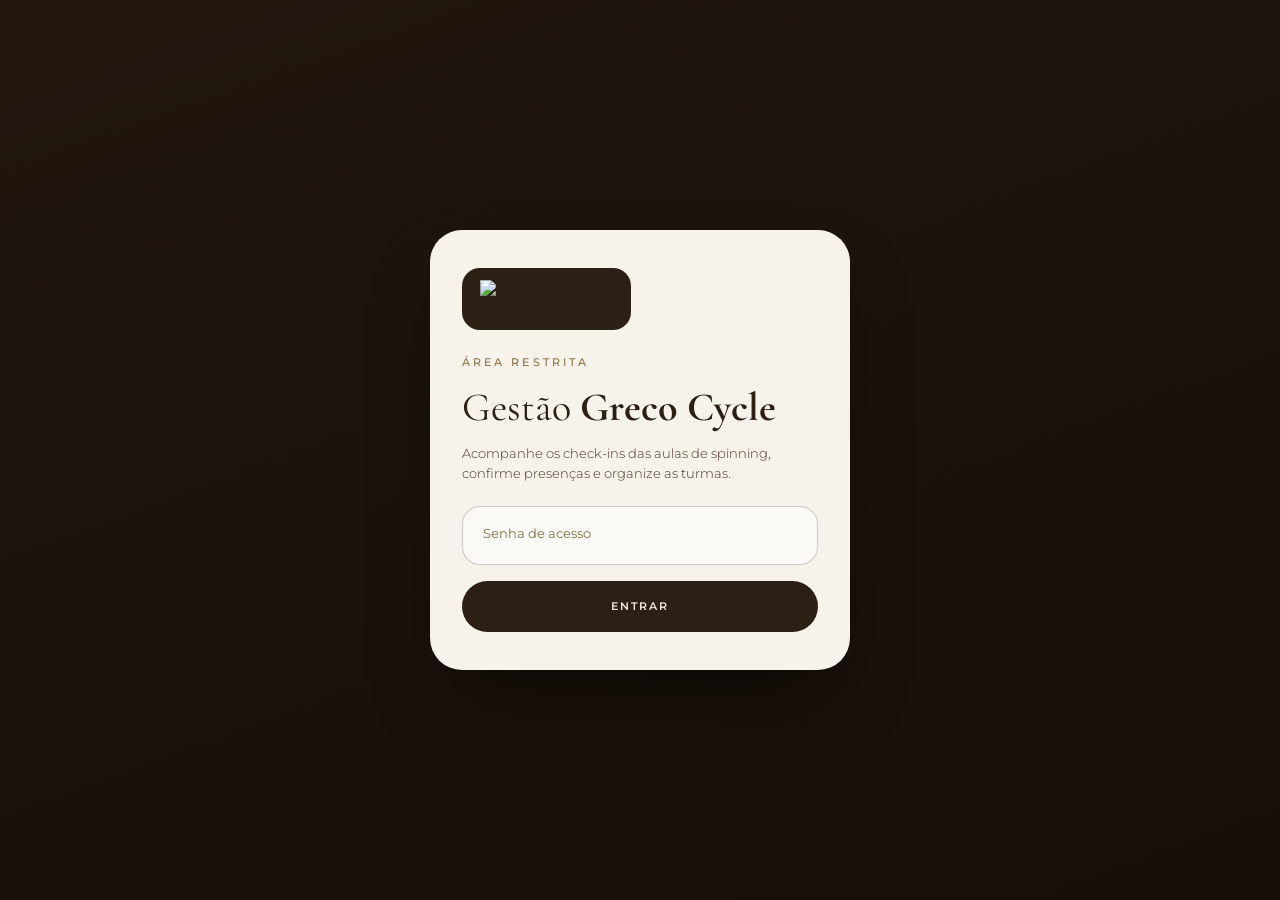
==== admin.html @ 6d430189 "Check-in Greco Cycle: site do aluno + painel de gestão Co-Authored-By: Claude Opus 5.5 <noreply@anth" ====
<!DOCTYPE html>
<html lang="pt-BR">
<head>
<meta charset="utf-8">
<meta name="viewport" content="width=device-width, initial-scale=1, viewport-fit=cover">
<title>Gestão Greco Cycle · América Greco</title>
<meta name="robots" content="noindex, nofollow">
<meta name="theme-color" content="#2C1F14">
<link rel="icon" href="https://americagreco.com.br/favicon.png">
<link rel="preconnect" href="https://fonts.googleapis.com"><link rel="preconnect" href="https://fonts.gstatic.com" crossorigin>
<link href="https://fonts.googleapis.com/css2?family=Cormorant+Garamond:ital,wght@0,400;0,500;0,600;0,700;1,600&family=Montserrat:wght@300;400;500;600;700&display=swap" rel="stylesheet">
<link rel="stylesheet" href="/assets/style.css">
<link rel="stylesheet" href="/assets/admin.css">
</head>
<body class="adm">

<!-- LOGIN -->
<section class="login grain" id="login">
  <div class="login-bg" style="background-image:url('https://americagreco.com.br/assets/0daeec1c-bf39-4e77-bb64-9b4665b2b709_1787097242430-PWX2hEtK.webp')"></div>
  <form class="login-card" id="loginForm">
    <span class="logo-dark"><img src="https://americagreco.com.br/assets/logo-FvL6IWpH.webp" alt="América Greco"></span>
    <div class="eyebrow">Área restrita</div>
    <h1>Gestão <b>Greco Cycle</b></h1>
    <p>Acompanhe os check-ins das aulas de spinning, confirme presenças e organize as turmas.</p>
    <div class="field"><input type="password" id="senha" placeholder=" " autocomplete="current-password" required><label for="senha">Senha de acesso</label></div>
    <button class="btn btn-dark" type="submit" style="width:100%">Entrar</button>
    <div class="msg" id="loginMsg"></div>
  </form>
</section>

<!-- PAINEL -->
<div class="app" id="app" hidden>
  <header class="bar">
    <div class="bar-l">
      <span class="logo-dark sm"><img src="https://americagreco.com.br/assets/logo-FvL6IWpH.webp" alt="América Greco"></span>
      <div><div class="eyebrow">Painel</div><strong>Greco Cycle</strong></div>
    </div>
    <nav class="tabs" id="tabs">
      <button class="on" data-tab="dia">Turmas</button>
      <button data-tab="horarios">Horários</button>
      <button data-tab="relatorio">Relatório</button>
      <button data-tab="config">Ajustes</button>
    </nav>
    <button class="btn btn-line sm" id="sair">Sair</button>
  </header>

  <!-- TURMAS DO DIA -->
  <section class="pane" id="pane-dia">
    <div class="pane-head">
      <div>
        <div class="eyebrow" id="diaRot">Hoje</div>
        <h2 id="diaTitulo">—</h2>
      </div>
      <div class="datebar">
        <button class="ic" id="prev" aria-label="Dia anterior">‹</button>
        <input type="date" id="data">
        <button class="ic" id="next" aria-label="Próximo dia">›</button>
        <button class="btn btn-line sm" id="hoje">Hoje</button>
      </div>
    </div>

    <div class="kpis">
      <div class="kpi"><small>Check-ins</small><strong id="kTotal">0</strong></div>
      <div class="kpi"><small>Presentes</small><strong id="kPres">0</strong></div>
      <div class="kpi"><small>Faltas</small><strong id="kFalta">0</strong></div>
      <div class="kpi dark"><small>Ocupação</small><strong id="kOcup">0%</strong></div>
    </div>

    <div class="search"><input id="busca" placeholder="Buscar aluno por nome ou CPF…"></div>
    <div class="turmas" id="turmas"></div>
    <p class="refresh">Atualiza sozinho a cada 20 segundos · <span id="upd"></span></p>
  </section>

  <!-- HORÁRIOS -->
  <section class="pane" id="pane-horarios" hidden>
    <div class="pane-head">
      <div><div class="eyebrow">Configuração</div><h2>Horários & bikes</h2></div>
      <button class="btn btn-dark sm" id="novoHorario">+ Novo horário</button>
    </div>
    <p class="hint">Defina quando acontecem as aulas e quantas bikes cada turma tem. O check-in fecha sozinho quando lota ou quando a aula começa.</p>
    <div class="hlist" id="hlist"></div>
  </section>

  <!-- RELATÓRIO -->
  <section class="pane" id="pane-relatorio" hidden>
    <div class="pane-head">
      <div><div class="eyebrow">Histórico</div><h2>Relatório</h2></div>
      <div class="datebar">
        <input type="date" id="rIni"><span class="ate">até</span><input type="date" id="rFim">
        <button class="btn btn-dark sm" id="rGo">Gerar</button>
        <button class="btn btn-line sm" id="rCsv" disabled>Baixar planilha</button>
      </div>
    </div>
    <div class="kpis" id="rKpis"></div>
    <div class="table-wrap"><table class="tbl" id="rTbl"></table></div>
  </section>

  <!-- AJUSTES -->
  <section class="pane" id="pane-config" hidden>
    <div class="pane-head"><div><div class="eyebrow">Preferências</div><h2>Ajustes</h2></div></div>
    <div class="cfg-grid">
      <form class="card" id="cfgAnt">
        <h3 class="ct">Antecedência do check-in</h3>
        <p class="hint">Quantos dias à frente o aluno pode reservar (0 = só no dia da aula).</p>
        <div class="field"><input type="number" id="ant" min="0" max="14" placeholder=" "><label for="ant">Dias</label></div>
        <button class="btn btn-dark" type="submit">Salvar</button>
        <div class="msg" id="antMsg"></div>
      </form>
      <form class="card" id="cfgSenha">
        <h3 class="ct">Trocar senha</h3>
        <p class="hint">Use uma senha só sua, com pelo menos 6 caracteres.</p>
        <div class="field"><input type="password" id="nova" placeholder=" " autocomplete="new-password"><label for="nova">Nova senha</label></div>
        <div class="field"><input type="password" id="nova2" placeholder=" " autocomplete="new-password"><label for="nova2">Repita a nova senha</label></div>
        <button class="btn btn-dark" type="submit">Trocar senha</button>
        <div class="msg" id="senhaMsg"></div>
      </form>
      <div class="card">
        <h3 class="ct">Link para os alunos</h3>
        <p class="hint">Coloque na bio do Instagram, no grupo de WhatsApp ou num QR code na recepção.</p>
        <div class="linkbox"><code id="pubLink"></code><button class="btn btn-gold sm" id="copiar" type="button">Copiar</button></div>
      </div>
    </div>
  </section>
</div>

<!-- modal horário -->
<div class="overlay" id="hModal">
  <form class="card modal" id="hForm">
    <h3 class="ct" id="hTitulo">Novo horário</h3>
    <div class="fields">
      <div class="field"><input type="time" id="hHora" required placeholder=" "><label for="hHora">Horário</label></div>
      <div class="field"><input type="number" id="hVagas" min="1" max="200" required placeholder=" "><label for="hVagas">Bikes</label></div>
    </div>
    <div class="field" style="margin-top:12px"><input id="hInstr" placeholder=" " maxlength="60"><label for="hInstr">Instrutor (opcional)</label></div>
    <div class="dsel" id="hDias"></div>
    <label class="tgl"><input type="checkbox" id="hAtivo" checked> <span>Turma ativa (aparece para os alunos)</span></label>
    <div class="modal-actions">
      <button class="btn btn-line" type="button" id="hExcluir">Excluir</button>
      <span style="flex:1"></span>
      <button class="btn btn-line" type="button" id="hCancel">Cancelar</button>
      <button class="btn btn-dark" type="submit">Salvar</button>
    </div>
    <div class="msg" id="hMsg"></div>
  </form>
</div>

<div class="toast" id="toast"></div>

<script src="https://cdn.jsdelivr.net/npm/gsap@3.13.0/dist/gsap.min.js"></script>
<script src="https://cdn.jsdelivr.net/npm/gsap@3.13.0/dist/Flip.min.js"></script>
<script src="/assets/config.js"></script>
<script src="/assets/api.js"></script>
<script src="/assets/admin.js"></script>
</body>
</html>
---- assets/style.css ----
:root{
  --bg:#F0E8DB; --bg-2:#EADFCF; --paper:#F7F2EA; --ink:#2C1F14; --ink-2:#4A3226; --ink-3:#8B7043;
  --gold:#C9A84C; --gold-2:#C9A07A; --navy:#0B1B33; --line:rgba(44,31,20,.12); --line-2:rgba(44,31,20,.22);
  --ok:#3E6B48; --warn:#B4472E;
  --serif:"Cormorant Garamond", Georgia, serif; --sans:"Montserrat", system-ui, sans-serif;
  --r-xl:32px; --r-lg:24px; --r-md:18px; --r-sm:12px;
  --shadow:0 30px 60px -30px rgba(44,31,20,.35), 0 10px 24px -12px rgba(44,31,20,.18);
}
*{box-sizing:border-box;margin:0;padding:0}
html{-webkit-text-size-adjust:100%}
body{font-family:var(--sans);background:var(--bg);color:var(--ink);line-height:1.55;-webkit-font-smoothing:antialiased;overflow-x:hidden}
img{max-width:100%;display:block}
button,input,select{font:inherit;color:inherit}
a{color:inherit}
.container{width:min(1180px,100% - 48px);margin-inline:auto}
.eyebrow{font-size:11px;letter-spacing:.28em;text-transform:uppercase;font-weight:500;color:var(--ink-3)}
.serif{font-family:var(--serif)}
.grain::after{content:"";position:absolute;inset:0;pointer-events:none;opacity:.07;mix-blend-mode:overlay;
  background-image:url("data:image/svg+xml,%3Csvg xmlns='http://www.w3.org/2000/svg' width='160' height='160'%3E%3Cfilter id='n'%3E%3CfeTurbulence type='fractalNoise' baseFrequency='.9' numOctaves='2' stitchTiles='stitch'/%3E%3C/filter%3E%3Crect width='100%25' height='100%25' filter='url(%23n)'/%3E%3C/svg%3E")}

/* ---------- botões ---------- */
.btn{display:inline-flex;align-items:center;justify-content:center;gap:10px;border-radius:999px;border:1px solid transparent;
  padding:16px 30px;font-size:11px;letter-spacing:.18em;text-transform:uppercase;font-weight:600;cursor:pointer;text-decoration:none;
  transition:background .35s,color .35s,border-color .35s,transform .35s,opacity .3s}
.btn:active{transform:scale(.98)}
.btn-dark{background:var(--ink);color:var(--bg)}
.btn-dark:hover{background:var(--ink-2)}
.btn-gold{background:var(--gold);color:var(--ink)}
.btn-gold:hover{background:#d6b65a}
.btn-ghost{border-color:rgba(255,255,255,.6);color:#fff;background:transparent}
.btn-ghost:hover{background:#fff;color:var(--ink)}
.btn-line{border-color:var(--line-2);background:transparent;color:var(--ink)}
.btn-line:hover{background:var(--ink);color:var(--bg)}
.btn[disabled]{opacity:.45;pointer-events:none}
.btn .arrow{width:16px;height:16px;transition:transform .35s}
.btn:hover .arrow{transform:translateX(4px)}

/* ---------- header ---------- */
.top{position:absolute;inset:0 0 auto 0;z-index:20;padding:26px 0}
.top .container{display:flex;align-items:center;justify-content:space-between}
.top img{height:46px;width:auto}
.top .tag{font-size:10px;letter-spacing:.24em;text-transform:uppercase;color:rgba(255,255,255,.85);border:1px solid rgba(255,255,255,.35);
  padding:10px 18px;border-radius:999px;backdrop-filter:blur(6px);background:rgba(44,31,20,.25)}

/* ---------- hero ---------- */
.hero{position:relative;min-height:min(86svh,820px);display:flex;align-items:flex-end;color:#fff;overflow:hidden;
  border-radius:0 0 var(--r-xl) var(--r-xl);background:var(--ink)}
.hero-bg{position:absolute;inset:-6% 0;background-size:cover;background-position:center;transform-origin:center;will-change:transform}
.hero-shade{position:absolute;inset:0;background:
  linear-gradient(180deg,rgba(20,13,8,.55) 0%,rgba(20,13,8,.2) 35%,rgba(28,19,12,.86) 100%),
  radial-gradient(90% 70% at 85% 40%,rgba(201,168,76,.18),transparent 60%)}
#wheel{position:absolute;right:-4%;top:50%;transform:translateY(-50%);width:min(64vw,760px);aspect-ratio:1;z-index:1;pointer-events:none}
.hero-inner{position:relative;z-index:2;padding:150px 0 72px}
.hero .eyebrow{color:var(--gold)}
.hero h1{font-family:var(--serif);font-weight:400;font-size:clamp(46px,8.4vw,108px);line-height:1;margin:22px 0 26px;max-width:11ch}
.hero h1 b{font-weight:700;font-style:italic;color:#f3e4bd}
.hero p{max-width:440px;color:rgba(255,255,255,.76);font-weight:300;font-size:15px;margin-bottom:36px}
.hero-actions{display:flex;flex-wrap:wrap;gap:14px;align-items:center}
.hero-meta{display:flex;gap:34px;margin-top:56px;padding-top:26px;border-top:1px solid rgba(255,255,255,.16);max-width:560px}
.hero-meta div{font-size:11px;letter-spacing:.16em;text-transform:uppercase;color:rgba(255,255,255,.6)}
.hero-meta strong{display:block;font-family:var(--serif);font-size:34px;letter-spacing:0;text-transform:none;color:#fff;font-weight:500;line-height:1.1}

/* ---------- check-in ---------- */
.section{padding:96px 0}
.checkin-grid{display:grid;grid-template-columns:.85fr 1.15fr;gap:56px;align-items:start}
.intro h2{font-family:var(--serif);font-weight:400;font-size:clamp(38px,5vw,62px);line-height:1.02;margin:16px 0 22px}
.intro h2 b{font-weight:700}
.intro p{color:var(--ink-2);font-weight:300;max-width:420px}
.steps{list-style:none;margin:38px 0 0;display:grid;gap:14px;max-width:440px}
.steps li{display:flex;gap:18px;align-items:flex-start;padding:18px 20px;border:1px solid var(--line);border-radius:var(--r-md);background:rgba(255,255,255,.28)}
.steps .n{font-family:var(--serif);font-size:30px;line-height:1;color:var(--gold);font-weight:600;min-width:34px}
.steps h4{font-size:13px;font-weight:600;margin-bottom:2px}
.steps p{font-size:13px}
.rules{margin-top:22px;font-size:12px;color:var(--ink-3);max-width:440px}

.card{background:var(--paper);border-radius:var(--r-xl);padding:40px;box-shadow:var(--shadow);border:1px solid rgba(255,255,255,.7);position:relative}
.card-head{display:flex;justify-content:space-between;align-items:flex-start;gap:16px;margin-bottom:30px}
.card-head h3{font-family:var(--serif);font-size:34px;font-weight:600;line-height:1}
.live{display:inline-flex;align-items:center;gap:8px;font-size:10px;letter-spacing:.2em;text-transform:uppercase;color:var(--ok);
  padding:8px 14px;border-radius:999px;background:rgba(62,107,72,.08);white-space:nowrap}
.live i{width:7px;height:7px;border-radius:50%;background:var(--ok);box-shadow:0 0 0 0 rgba(62,107,72,.5);animation:pulse 2s infinite}
@keyframes pulse{70%{box-shadow:0 0 0 8px rgba(62,107,72,0)}100%{box-shadow:0 0 0 0 rgba(62,107,72,0)}}

.step-label{display:flex;align-items:center;gap:12px;margin:0 0 14px;font-size:11px;letter-spacing:.2em;text-transform:uppercase;font-weight:600}
.step-label span{font-family:var(--serif);font-size:18px;letter-spacing:0;color:var(--gold);font-weight:700}
.step-label::after{content:"";flex:1;height:1px;background:var(--line)}
.block{margin-bottom:30px}

.days{display:flex;gap:10px;overflow-x:auto;padding-bottom:4px;scrollbar-width:none}
.days::-webkit-scrollbar{display:none}
.day{flex:0 0 auto;min-width:86px;padding:12px 16px;border-radius:var(--r-md);border:1px solid var(--line-2);background:transparent;cursor:pointer;text-align:center;transition:all .3s}
.day small{display:block;font-size:10px;letter-spacing:.18em;text-transform:uppercase;color:var(--ink-3)}
.day strong{display:block;font-family:var(--serif);font-size:26px;line-height:1.1;font-weight:600}
.day:hover{border-color:var(--ink)}
.day.on{background:var(--ink);color:var(--bg);border-color:var(--ink)}
.day.on small{color:var(--gold)}

.slots{display:grid;grid-template-columns:repeat(auto-fill,minmax(150px,1fr));gap:12px}
.slot{position:relative;text-align:left;padding:18px;border-radius:var(--r-lg);border:1px solid var(--line-2);background:#fff6;cursor:pointer;transition:border-color .3s,background .3s,box-shadow .3s;overflow:hidden}
.slot:hover{border-color:var(--ink)}
.slot .h{font-family:var(--serif);font-size:32px;font-weight:600;line-height:1}
.slot .who{font-size:11px;color:var(--ink-3);margin-top:4px;min-height:16px;white-space:nowrap;overflow:hidden;text-overflow:ellipsis}
.slot .meter{height:6px;border-radius:99px;background:rgba(44,31,20,.08);margin:14px 0 8px;overflow:hidden}
.slot .meter i{display:block;height:100%;border-radius:inherit;background:var(--gold);transform-origin:left}
.slot .left{font-size:11px;font-weight:600;letter-spacing:.04em}
.slot.low .left{color:var(--warn)}
.slot.low .meter i{background:var(--warn)}
.slot.on{background:var(--ink);color:var(--bg);border-color:var(--ink);box-shadow:0 16px 30px -18px rgba(44,31,20,.7)}
.slot.on .who{color:var(--gold-2)}
.slot.on .meter{background:rgba(255,255,255,.14)}
.slot.full,.slot.closed{cursor:not-allowed;opacity:.5;background:transparent}
.slot.full .left,.slot.closed .left{color:var(--ink-3)}
.slot .badge{position:absolute;top:14px;right:14px;font-size:9px;letter-spacing:.16em;text-transform:uppercase;padding:4px 8px;border-radius:99px;border:1px solid currentColor;opacity:.7}
.empty{padding:28px;border:1px dashed var(--line-2);border-radius:var(--r-lg);text-align:center;color:var(--ink-3);font-size:13px}

.fields{display:grid;grid-template-columns:1.4fr 1fr;gap:12px}
.field{position:relative}
.field input{width:100%;padding:24px 20px 10px;border-radius:var(--r-md);border:1px solid var(--line-2);background:#fff9;outline:none;font-size:15px;transition:border-color .3s,box-shadow .3s}
.field label{position:absolute;left:21px;top:17px;font-size:13px;color:var(--ink-3);pointer-events:none;transition:all .25s}
.field input:focus{border-color:var(--ink);box-shadow:0 0 0 4px rgba(201,168,76,.18)}
.field input:focus+label,.field input:not(:placeholder-shown)+label{top:8px;font-size:9px;letter-spacing:.18em;text-transform:uppercase}
.field.err input{border-color:var(--warn)}

.summary{display:flex;align-items:center;justify-content:space-between;gap:20px;padding-top:26px;border-top:1px solid var(--line);flex-wrap:wrap}
.summary .sel{font-size:13px;color:var(--ink-2)}
.summary .sel b{font-family:var(--serif);font-size:22px;color:var(--ink)}
.msg{margin-top:16px;font-size:13px;padding:12px 16px;border-radius:var(--r-sm);display:none}
.msg.show{display:block}
.msg.err{background:rgba(180,71,46,.09);color:var(--warn)}
.msg.ok{background:rgba(62,107,72,.09);color:var(--ok)}

/* ---------- ticket ---------- */
.overlay{position:fixed;inset:0;z-index:50;background:rgba(28,19,12,.62);backdrop-filter:blur(8px);display:none;align-items:center;justify-content:center;padding:20px}
.overlay.show{display:flex}
.ticket{width:min(420px,100%);background:var(--paper);border-radius:var(--r-xl);overflow:hidden;box-shadow:0 40px 80px -30px rgba(0,0,0,.6)}
.ticket-top{background:var(--ink);color:var(--bg);padding:30px 30px 26px;position:relative}
.ticket-top img{height:38px;margin-bottom:22px}
.ticket-top .eyebrow{color:var(--gold)}
.ticket-top h3{font-family:var(--serif);font-size:38px;font-weight:500;line-height:1.05;margin-top:8px}
.ticket-cut{height:24px;position:relative;background:var(--paper)}
.ticket-cut::before,.ticket-cut::after{content:"";position:absolute;top:-12px;width:24px;height:24px;border-radius:50%;background:rgba(28,19,12,.62)}
.ticket-cut::before{left:-12px}.ticket-cut::after{right:-12px}
.ticket-cut i{position:absolute;left:24px;right:24px;top:0;border-top:2px dashed var(--line-2)}
.ticket-body{padding:6px 30px 30px}
.ticket-row{display:grid;grid-template-columns:1fr 1fr;gap:18px;margin-bottom:22px}
.ticket-row small{display:block;font-size:10px;letter-spacing:.2em;text-transform:uppercase;color:var(--ink-3)}
.ticket-row strong{font-family:var(--serif);font-size:28px;font-weight:600;line-height:1.15}
.ticket .code{font-family:var(--serif);font-size:46px;font-weight:700;letter-spacing:.06em;text-align:center;padding:16px;border-radius:var(--r-md);background:var(--bg);margin-bottom:16px}
.ticket .note{font-size:12px;color:var(--ink-2);text-align:center;margin-bottom:22px}
.ticket .btn{width:100%}

/* ---------- consulta ---------- */
.lookup{background:var(--ink);color:var(--bg);border-radius:var(--r-xl);padding:48px;display:grid;grid-template-columns:1fr 1.1fr;gap:40px;align-items:center;position:relative;overflow:hidden}
.lookup h3{font-family:var(--serif);font-size:clamp(32px,4vw,46px);font-weight:400;line-height:1.05;margin:12px 0}
.lookup h3 b{font-weight:700;color:#f3e4bd}
.lookup p{color:rgba(240,232,219,.65);font-size:14px;font-weight:300}
.lookup .eyebrow{color:var(--gold)}
.lookup-form{display:flex;gap:10px}
.lookup-form input{flex:1;min-width:0;padding:16px 22px;border-radius:999px;border:1px solid rgba(240,232,219,.25);background:rgba(255,255,255,.06);color:var(--bg);outline:none}
.lookup-form input::placeholder{color:rgba(240,232,219,.45)}
.lookup-form input:focus{border-color:var(--gold)}
.mine{margin-top:16px;display:grid;gap:10px}
.mine-item{display:flex;justify-content:space-between;align-items:center;gap:12px;padding:14px 18px;border-radius:var(--r-md);background:rgba(255,255,255,.06);border:1px solid rgba(240,232,219,.12)}
.mine-item strong{font-family:var(--serif);font-size:22px;font-weight:600}
.mine-item small{display:block;font-size:11px;color:rgba(240,232,219,.6);letter-spacing:.06em}
.mine-item button{font-size:10px;letter-spacing:.16em;text-transform:uppercase;padding:9px 14px;border-radius:999px;border:1px solid rgba(240,232,219,.3);background:none;color:var(--bg);cursor:pointer}
.mine-item button:hover{background:var(--warn);border-color:var(--warn)}
.mine .none{font-size:13px;color:rgba(240,232,219,.6)}

/* ---------- footer ---------- */
footer{padding:70px 0 40px;margin-top:40px;border-top:1px solid var(--line)}
.foot{display:grid;grid-template-columns:1.3fr 1fr 1fr;gap:40px;align-items:start}
.foot .logo-wrap{display:inline-flex;background:var(--ink);padding:14px 22px;border-radius:var(--r-md)}
.foot img{height:44px}
.foot p{font-family:var(--serif);font-size:20px;font-style:italic;color:var(--ink-2);margin-top:16px;max-width:300px;line-height:1.3}
.foot h5{font-size:10px;letter-spacing:.24em;text-transform:uppercase;color:var(--ink-3);margin-bottom:12px;font-weight:600}
.foot li{list-style:none;font-size:13px;margin-bottom:6px;color:var(--ink-2)}
.foot a{text-decoration:none}.foot a:hover{color:var(--ink);text-decoration:underline}
.bottom{display:flex;justify-content:space-between;gap:20px;flex-wrap:wrap;margin-top:50px;padding-top:24px;border-top:1px solid var(--line);font-size:11px;color:var(--ink-3);letter-spacing:.06em}
.bottom a{text-decoration:none}

.reveal{opacity:0}
.no-js .reveal,.reduced .reveal{opacity:1}

@media (max-width:920px){
  .checkin-grid{grid-template-columns:1fr;gap:40px}
  .lookup{grid-template-columns:1fr;padding:36px 26px}
  .foot{grid-template-columns:1fr 1fr}
  .foot>div:first-child{grid-column:1/-1}
  #wheel{width:120vw;right:-55vw;opacity:.55}
}
@media (max-width:560px){
  .container{width:min(1180px,100% - 32px)}
  .section{padding:64px 0}
  .card{padding:26px 20px;border-radius:var(--r-lg)}
  .card-head h3{font-size:28px}
  .fields{grid-template-columns:1fr}
  .slots{grid-template-columns:1fr 1fr}
  .slot{padding:14px}
  .slot .h{font-size:28px}
  .slot .badge{display:none}
  .steps{display:none}
  .intro p.rules{margin-top:14px}
  .hero-inner{padding:130px 0 48px}
  .hero-meta{gap:22px}
  .hero-meta strong{font-size:28px}
  .summary .btn{width:100%}
  .lookup-form{flex-direction:column}
  .top img{height:38px}
  .top .tag{display:none}
}
@media (prefers-reduced-motion:reduce){*{animation:none!important;transition:none!important}}
---- assets/admin.css ----
.adm{min-height:100vh}
.logo-dark{display:inline-flex;background:var(--ink);padding:12px 18px;border-radius:var(--r-md)}
.logo-dark img{height:38px}
.logo-dark.sm{padding:9px 13px;border-radius:14px}.logo-dark.sm img{height:28px}
.btn.sm{padding:11px 18px;font-size:10px}

/* login */
.login{position:relative;min-height:100svh;display:grid;place-items:center;padding:24px;background:var(--ink);overflow:hidden}
.login-bg{position:absolute;inset:0;background-size:cover;background-position:center;opacity:.45;filter:saturate(.8)}
.login::before{content:"";position:absolute;inset:0;background:linear-gradient(160deg,rgba(20,13,8,.5),rgba(20,13,8,.92));z-index:1}
.login-card{position:relative;z-index:2;width:min(420px,100%);background:var(--paper);border-radius:var(--r-xl);padding:38px 32px;box-shadow:0 40px 80px -30px rgba(0,0,0,.6);display:grid;gap:16px}
.login-card .logo-dark{justify-self:start;margin-bottom:8px}
.login-card h1{font-family:var(--serif);font-weight:400;font-size:40px;line-height:1}
.login-card h1 b{font-weight:700}
.login-card p{font-size:13px;color:var(--ink-2);font-weight:300;margin-bottom:6px}
.login-card .msg{margin-top:0}

/* app */
.app{width:min(1240px,100% - 32px);margin:0 auto;padding:18px 0 60px}
.bar{position:sticky;top:12px;z-index:30;display:flex;align-items:center;gap:16px;justify-content:space-between;background:rgba(247,242,234,.86);backdrop-filter:blur(14px);
  border:1px solid rgba(255,255,255,.8);border-radius:999px;padding:8px 10px 8px 8px;box-shadow:0 20px 40px -28px rgba(44,31,20,.45)}
.bar-l{display:flex;align-items:center;gap:12px}
.bar-l strong{font-family:var(--serif);font-size:22px;line-height:1}
.bar-l .eyebrow{font-size:9px}
.tabs{display:flex;gap:4px;background:rgba(44,31,20,.06);padding:4px;border-radius:999px}
.tabs button{border:0;background:none;padding:10px 18px;border-radius:999px;font-size:11px;letter-spacing:.12em;text-transform:uppercase;font-weight:600;cursor:pointer;color:var(--ink-2);transition:all .3s}
.tabs button.on{background:var(--ink);color:var(--bg)}

.pane{padding-top:44px}
.pane-head{display:flex;justify-content:space-between;align-items:flex-end;gap:20px;flex-wrap:wrap;margin-bottom:26px}
.pane-head h2{font-family:var(--serif);font-weight:500;font-size:clamp(34px,4.6vw,54px);line-height:1;margin-top:8px;text-transform:capitalize}
.datebar{display:flex;align-items:center;gap:8px;flex-wrap:wrap}
.datebar input{padding:11px 16px;border-radius:999px;border:1px solid var(--line-2);background:#fff9;outline:none}
.datebar .ate{font-size:12px;color:var(--ink-3)}
.ic{width:42px;height:42px;border-radius:50%;border:1px solid var(--line-2);background:transparent;cursor:pointer;font-size:22px;line-height:1;transition:all .3s}
.ic:hover{background:var(--ink);color:var(--bg)}
.hint{font-size:13px;color:var(--ink-3);margin:-10px 0 22px;max-width:620px}

.kpis{display:grid;grid-template-columns:repeat(4,1fr);gap:12px;margin-bottom:22px}
.kpi{background:var(--paper);border-radius:var(--r-lg);padding:20px 22px;border:1px solid rgba(255,255,255,.7)}
.kpi small{font-size:10px;letter-spacing:.2em;text-transform:uppercase;color:var(--ink-3)}
.kpi strong{display:block;font-family:var(--serif);font-size:44px;font-weight:600;line-height:1.05}
.kpi.dark{background:var(--ink);color:var(--bg)}.kpi.dark small{color:var(--gold)}

.search input{width:100%;padding:16px 22px;border-radius:999px;border:1px solid var(--line-2);background:#fff9;outline:none;margin-bottom:22px}
.search input:focus{border-color:var(--ink)}

.turmas{display:grid;grid-template-columns:repeat(auto-fill,minmax(360px,1fr));gap:16px}
.turma{background:var(--paper);border-radius:var(--r-xl);padding:24px;border:1px solid rgba(255,255,255,.7);box-shadow:0 20px 40px -32px rgba(44,31,20,.5)}
.t-head{display:flex;justify-content:space-between;align-items:flex-start;gap:12px}
.t-head .h{font-family:var(--serif);font-size:42px;font-weight:600;line-height:1}
.t-head small{font-size:11px;color:var(--ink-3)}
.t-cap{text-align:right}
.t-cap strong{font-family:var(--serif);font-size:26px;font-weight:600}
.t-cap span{font-size:11px;color:var(--ink-3);display:block}
.bikes{display:flex;flex-wrap:wrap;gap:5px;margin:16px 0 18px}
.bikes i{width:14px;height:14px;border-radius:5px;background:rgba(44,31,20,.1)}
.bikes i.f{background:var(--gold)}.bikes i.p{background:var(--ok)}.bikes i.x{background:var(--warn)}
.alunos{display:grid;gap:8px}
.aluno{display:grid;grid-template-columns:1fr auto;gap:10px;align-items:center;padding:12px 14px;border-radius:var(--r-md);background:#fff8;border:1px solid var(--line)}
.aluno .nm{font-size:14px;font-weight:600;line-height:1.25}
.aluno .cp{font-size:11px;color:var(--ink-3);letter-spacing:.03em}
.aluno.cancelado{opacity:.45}.aluno.cancelado .nm{text-decoration:line-through}
.acts{display:flex;gap:6px}
.acts button{width:34px;height:34px;border-radius:50%;border:1px solid var(--line-2);background:transparent;cursor:pointer;font-size:14px;display:grid;place-items:center;transition:all .25s}
.acts button:hover{border-color:var(--ink)}
.acts button.on-p{background:var(--ok);border-color:var(--ok);color:#fff}
.acts button.on-f{background:var(--warn);border-color:var(--warn);color:#fff}
.acts button.on-c{background:var(--ink-3);border-color:var(--ink-3);color:#fff}
.pill{display:inline-block;font-size:9px;letter-spacing:.16em;text-transform:uppercase;padding:3px 8px;border-radius:99px;margin-left:6px;vertical-align:2px}
.pill.presente{background:rgba(62,107,72,.12);color:var(--ok)}.pill.falta{background:rgba(180,71,46,.12);color:var(--warn)}.pill.cancelado{background:rgba(44,31,20,.08);color:var(--ink-3)}
.add{display:flex;gap:8px;margin-top:12px}
.add input{flex:1;min-width:0;padding:11px 14px;border-radius:999px;border:1px dashed var(--line-2);background:transparent;outline:none;font-size:13px}
.add input:focus{border-style:solid;border-color:var(--ink)}
.add button{border-radius:999px;border:0;background:var(--ink);color:var(--bg);padding:0 16px;font-size:18px;cursor:pointer}
.none{font-size:13px;color:var(--ink-3);padding:10px 2px}
.refresh{margin-top:24px;font-size:11px;color:var(--ink-3);text-align:center}

/* horários */
.hlist{display:grid;grid-template-columns:repeat(auto-fill,minmax(250px,1fr));gap:14px}
.hcard{background:var(--paper);border-radius:var(--r-lg);padding:22px;border:1px solid rgba(255,255,255,.7);cursor:pointer;text-align:left;transition:transform .3s,box-shadow .3s}
.hcard:hover{transform:translateY(-3px);box-shadow:0 20px 40px -28px rgba(44,31,20,.5)}
.hcard .h{font-family:var(--serif);font-size:40px;font-weight:600;line-height:1}
.hcard .d{display:flex;gap:4px;margin:12px 0}
.hcard .d span{width:28px;height:28px;border-radius:50%;display:grid;place-items:center;font-size:10px;font-weight:600;background:rgba(44,31,20,.06);color:var(--ink-3)}
.hcard .d span.on{background:var(--ink);color:var(--bg)}
.hcard .m{font-size:12px;color:var(--ink-2)}
.hcard.off{opacity:.5}

/* modal */
.modal{width:min(480px,100%);display:grid;gap:4px}
.ct{font-family:var(--serif);font-size:30px;font-weight:600;margin-bottom:14px}
.dsel{display:flex;gap:6px;flex-wrap:wrap;margin:16px 0}
.dsel button{width:46px;height:46px;border-radius:50%;border:1px solid var(--line-2);background:transparent;cursor:pointer;font-size:11px;font-weight:600;text-transform:uppercase;transition:all .25s}
.dsel button.on{background:var(--ink);color:var(--bg);border-color:var(--ink)}
.tgl{display:flex;gap:10px;align-items:center;font-size:13px;margin:6px 0 20px;cursor:pointer}
.tgl input{width:18px;height:18px;accent-color:var(--ink)}
.modal-actions{display:flex;gap:8px;flex-wrap:wrap}

/* relatório */
.table-wrap{overflow-x:auto;background:var(--paper);border-radius:var(--r-lg);border:1px solid rgba(255,255,255,.7)}
.tbl{width:100%;border-collapse:collapse;font-size:13px}
.tbl th{text-align:left;font-size:10px;letter-spacing:.18em;text-transform:uppercase;color:var(--ink-3);padding:16px 18px;border-bottom:1px solid var(--line);font-weight:600}
.tbl td{padding:12px 18px;border-bottom:1px solid var(--line);white-space:nowrap}
.tbl tr:last-child td{border-bottom:0}

/* ajustes */
.cfg-grid{display:grid;grid-template-columns:repeat(auto-fill,minmax(320px,1fr));gap:16px}
.cfg-grid .card{padding:28px;display:grid;gap:12px;align-content:start}
.cfg-grid .hint{margin:-12px 0 4px}
.linkbox{display:flex;gap:8px;align-items:center;background:var(--bg);padding:8px 8px 8px 16px;border-radius:999px}
.linkbox code{flex:1;font-size:12px;overflow:hidden;text-overflow:ellipsis;white-space:nowrap}

.toast{position:fixed;left:50%;bottom:24px;transform:translateX(-50%) translateY(120%);background:var(--ink);color:var(--bg);padding:14px 22px;border-radius:999px;font-size:13px;z-index:60;opacity:0;transition:all .4s;box-shadow:0 20px 40px -20px rgba(0,0,0,.5)}
.toast.show{transform:translateX(-50%);opacity:1}

@media (max-width:860px){
  .bar{border-radius:var(--r-lg);flex-wrap:wrap;padding:10px}
  .tabs{order:3;width:100%;overflow-x:auto}
  .tabs button{flex:1;padding:10px 10px;white-space:nowrap}
  .kpis{grid-template-columns:repeat(2,1fr)}
  .turmas{grid-template-columns:1fr}
}
[hidden]{display:none!important}
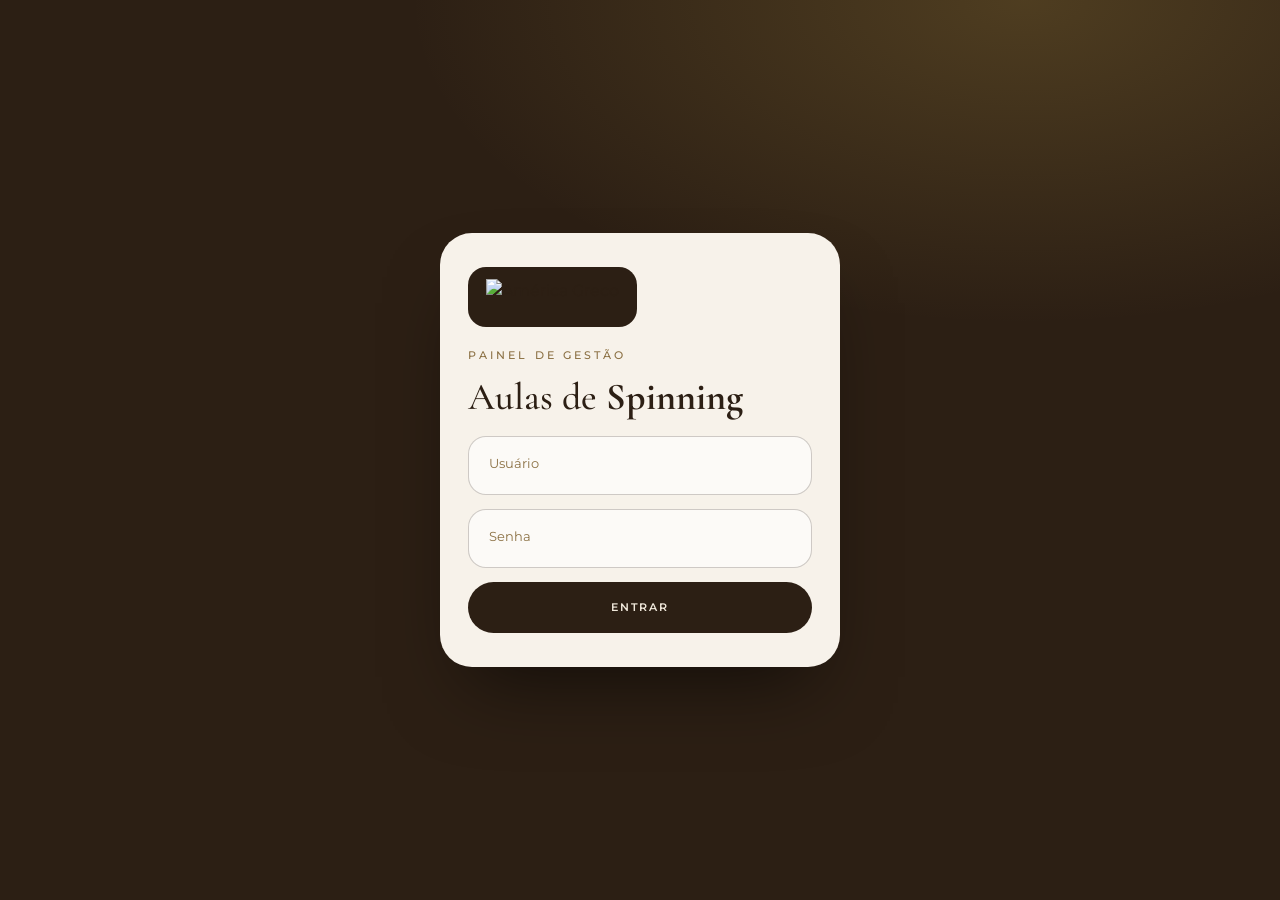
==== commit 321e108a: "Painel completo da gestão + vagas separadas para alunos e externos (diária) - Aulas cadastradas pela" ====
--- a/admin.html
+++ b/admin.html
@@ -3,151 +3,218 @@
 <head>
 <meta charset="utf-8">
 <meta name="viewport" content="width=device-width, initial-scale=1, viewport-fit=cover">
-<title>Gestão Greco Cycle · América Greco</title>
+<title>Painel Spinning · América Greco</title>
 <meta name="robots" content="noindex, nofollow">
 <meta name="theme-color" content="#2C1F14">
 <link rel="icon" href="https://americagreco.com.br/favicon.png">
+<link rel="apple-touch-icon" href="https://americagreco.com.br/apple-touch-icon.png">
 <link rel="preconnect" href="https://fonts.googleapis.com"><link rel="preconnect" href="https://fonts.gstatic.com" crossorigin>
-<link href="https://fonts.googleapis.com/css2?family=Cormorant+Garamond:ital,wght@0,400;0,500;0,600;0,700;1,600&family=Montserrat:wght@300;400;500;600;700&display=swap" rel="stylesheet">
+<link href="https://fonts.googleapis.com/css2?family=Cormorant+Garamond:wght@500;600;700&family=Montserrat:wght@300;400;500;600;700&display=swap" rel="stylesheet">
 <link rel="stylesheet" href="/assets/style.css">
 <link rel="stylesheet" href="/assets/admin.css">
 </head>
 <body class="adm">
 
-<!-- LOGIN -->
-<section class="login grain" id="login">
-  <div class="login-bg" style="background-image:url('https://americagreco.com.br/assets/0daeec1c-bf39-4e77-bb64-9b4665b2b709_1787097242430-PWX2hEtK.webp')"></div>
+<!-- ============ LOGIN ============ -->
+<section class="login" id="login">
   <form class="login-card" id="loginForm">
     <span class="logo-dark"><img src="https://americagreco.com.br/assets/logo-FvL6IWpH.webp" alt="América Greco"></span>
-    <div class="eyebrow">Área restrita</div>
-    <h1>Gestão <b>Greco Cycle</b></h1>
-    <p>Acompanhe os check-ins das aulas de spinning, confirme presenças e organize as turmas.</p>
-    <div class="field"><input type="password" id="senha" placeholder=" " autocomplete="current-password" required><label for="senha">Senha de acesso</label></div>
-    <button class="btn btn-dark" type="submit" style="width:100%">Entrar</button>
+    <div class="eyebrow">Painel de gestão</div>
+    <h1>Aulas de <b>Spinning</b></h1>
+    <div class="field"><input id="lUser" autocomplete="username" autocapitalize="none" placeholder=" " required><label for="lUser">Usuário</label></div>
+    <div class="field"><input type="password" id="lPass" autocomplete="current-password" placeholder=" " required><label for="lPass">Senha</label></div>
+    <button class="btn btn-dark" type="submit">Entrar</button>
     <div class="msg" id="loginMsg"></div>
   </form>
 </section>
 
-<!-- PAINEL -->
+<!-- ============ APP ============ -->
 <div class="app" id="app" hidden>
   <header class="bar">
-    <div class="bar-l">
-      <span class="logo-dark sm"><img src="https://americagreco.com.br/assets/logo-FvL6IWpH.webp" alt="América Greco"></span>
-      <div><div class="eyebrow">Painel</div><strong>Greco Cycle</strong></div>
-    </div>
-    <nav class="tabs" id="tabs">
-      <button class="on" data-tab="dia">Turmas</button>
-      <button data-tab="horarios">Horários</button>
-      <button data-tab="relatorio">Relatório</button>
-      <button data-tab="config">Ajustes</button>
-    </nav>
-    <button class="btn btn-line sm" id="sair">Sair</button>
+    <span class="logo-dark sm"><img src="https://americagreco.com.br/assets/logo-FvL6IWpH.webp" alt="América Greco"></span>
+    <div class="who"><small>Painel Spinning</small><strong id="ola">Olá</strong></div>
+    <span class="live" id="live"><i></i>Ao vivo</span>
   </header>
 
-  <!-- TURMAS DO DIA -->
-  <section class="pane" id="pane-dia">
+  <nav class="tabs" id="tabs">
+    <button class="on" data-tab="aulas"><svg viewBox="0 0 24 24"><rect x="3" y="5" width="18" height="16" rx="3"/><path d="M3 10h18M8 3v4M16 3v4"/></svg>Aulas</button>
+    <button data-tab="relatorio"><svg viewBox="0 0 24 24"><path d="M4 20V10M10 20V4M16 20v-7M22 20H2"/></svg>Relatório</button>
+    <button data-tab="divulgar"><svg viewBox="0 0 24 24"><rect x="3" y="3" width="7" height="7" rx="1"/><rect x="14" y="3" width="7" height="7" rx="1"/><rect x="3" y="14" width="7" height="7" rx="1"/><path d="M14 14h3v3h-3zM20 14v.01M14 20h.01M20 20h.01M17 17h3v3"/></svg>QR Code</button>
+    <button data-tab="conta"><svg viewBox="0 0 24 24"><circle cx="12" cy="8" r="4"/><path d="M4 21c1.5-4 5-6 8-6s6.5 2 8 6"/></svg>Conta</button>
+  </nav>
+
+  <!-- ---------- AULAS (lista) ---------- -->
+  <section class="pane" id="pane-aulas">
     <div class="pane-head">
+      <div><div class="eyebrow">Agenda</div><h2>Aulas</h2></div>
+      <button class="btn btn-gold" id="btnNova">+ Nova aula</button>
+    </div>
+    <div class="seg" id="segAulas">
+      <button class="on" data-f="proximas">Próximas</button>
+      <button data-f="anteriores">Anteriores</button>
+    </div>
+    <div class="alist" id="alist"><div class="empty">Carregando…</div></div>
+  </section>
+
+  <!-- ---------- AULA (detalhe) ---------- -->
+  <section class="pane" id="pane-aula" hidden>
+    <button class="back" id="voltar">‹ Voltar para aulas</button>
+    <div class="det-head">
       <div>
-        <div class="eyebrow" id="diaRot">Hoje</div>
-        <h2 id="diaTitulo">—</h2>
-      </div>
-      <div class="datebar">
-        <button class="ic" id="prev" aria-label="Dia anterior">‹</button>
-        <input type="date" id="data">
-        <button class="ic" id="next" aria-label="Próximo dia">›</button>
-        <button class="btn btn-line sm" id="hoje">Hoje</button>
-      </div>
-    </div>
-
-    <div class="kpis">
-      <div class="kpi"><small>Check-ins</small><strong id="kTotal">0</strong></div>
-      <div class="kpi"><small>Presentes</small><strong id="kPres">0</strong></div>
-      <div class="kpi"><small>Faltas</small><strong id="kFalta">0</strong></div>
-      <div class="kpi dark"><small>Ocupação</small><strong id="kOcup">0%</strong></div>
-    </div>
-
-    <div class="search"><input id="busca" placeholder="Buscar aluno por nome ou CPF…"></div>
-    <div class="turmas" id="turmas"></div>
-    <p class="refresh">Atualiza sozinho a cada 20 segundos · <span id="upd"></span></p>
-  </section>
-
-  <!-- HORÁRIOS -->
-  <section class="pane" id="pane-horarios" hidden>
-    <div class="pane-head">
-      <div><div class="eyebrow">Configuração</div><h2>Horários & bikes</h2></div>
-      <button class="btn btn-dark sm" id="novoHorario">+ Novo horário</button>
-    </div>
-    <p class="hint">Defina quando acontecem as aulas e quantas bikes cada turma tem. O check-in fecha sozinho quando lota ou quando a aula começa.</p>
-    <div class="hlist" id="hlist"></div>
-  </section>
-
-  <!-- RELATÓRIO -->
+        <div class="eyebrow" id="dEyebrow"></div>
+        <h2 id="dTitulo"></h2>
+        <p class="det-sub" id="dSub"></p>
+      </div>
+      <div class="det-actions">
+        <button class="btn btn-line sm" id="dEditar">Editar aula</button>
+        <button class="btn btn-line sm" id="dMais" aria-haspopup="true">Mais ▾</button>
+        <div class="menu" id="dMenu" hidden>
+          <button data-a="whats">Copiar lista (WhatsApp)</button>
+          <button data-a="csv">Baixar planilha</button>
+          <button data-a="print">Imprimir lista</button>
+          <button data-a="status" id="mStatus">Cancelar aula</button>
+          <button data-a="excluir" class="danger">Excluir aula</button>
+        </div>
+      </div>
+    </div>
+
+    <div class="kpis k4" id="dKpis"></div>
+
+    <div class="det-tools">
+      <div class="seg" id="segPessoas">
+        <button class="on" data-f="todos">Todos</button>
+        <button data-f="aluno">Alunos</button>
+        <button data-f="externo">Externos</button>
+      </div>
+      <input class="busca" id="busca" placeholder="Buscar nome ou CPF…">
+      <button class="btn btn-dark sm" id="btnAdd">+ Adicionar pessoa</button>
+    </div>
+    <div class="plist" id="plist"></div>
+  </section>
+
+  <!-- ---------- RELATÓRIO ---------- -->
   <section class="pane" id="pane-relatorio" hidden>
-    <div class="pane-head">
-      <div><div class="eyebrow">Histórico</div><h2>Relatório</h2></div>
-      <div class="datebar">
-        <input type="date" id="rIni"><span class="ate">até</span><input type="date" id="rFim">
-        <button class="btn btn-dark sm" id="rGo">Gerar</button>
-        <button class="btn btn-line sm" id="rCsv" disabled>Baixar planilha</button>
-      </div>
-    </div>
-    <div class="kpis" id="rKpis"></div>
-    <div class="table-wrap"><table class="tbl" id="rTbl"></table></div>
-  </section>
-
-  <!-- AJUSTES -->
-  <section class="pane" id="pane-config" hidden>
-    <div class="pane-head"><div><div class="eyebrow">Preferências</div><h2>Ajustes</h2></div></div>
+    <div class="pane-head"><div><div class="eyebrow">Acompanhamento</div><h2>Relatório</h2></div></div>
+    <div class="seg wrap-seg" id="segPer">
+      <button class="on" data-p="mes">Este mês</button>
+      <button data-p="passado">Mês passado</button>
+      <button data-p="30">Últimos 30 dias</button>
+      <button data-p="custom">Escolher datas</button>
+    </div>
+    <div class="per-custom" id="perCustom" hidden>
+      <input type="date" id="rIni"><span>até</span><input type="date" id="rFim"><button class="btn btn-dark sm" id="rGo">Ver</button>
+    </div>
+    <div class="kpis k4" id="rKpis"></div>
+    <div class="rcards" id="rAulas"></div>
+    <div class="r-actions"><button class="btn btn-line" id="rCsv">Baixar planilha com todas as pessoas</button></div>
+  </section>
+
+  <!-- ---------- DIVULGAR ---------- -->
+  <section class="pane" id="pane-divulgar" hidden>
+    <div class="pane-head"><div><div class="eyebrow">Divulgação</div><h2>QR Code do check-in</h2></div></div>
+    <div class="share">
+      <div class="qr-card">
+        <img src="/assets/qr-checkin.png" alt="QR Code do site de check-in" id="qrImg">
+        <code id="pubLink"></code>
+      </div>
+      <div class="share-actions">
+        <p class="hint">Imprima e deixe na recepção e na sala de spinning, ou mande o link no grupo de alunos. Quem escanear cai direto na página de reserva.</p>
+        <a class="btn btn-dark" href="/assets/qr-checkin.png" download="qrcode-checkin-spinning.png">Baixar QR Code</a>
+        <a class="btn btn-gold" href="/cartaz" target="_blank" rel="noopener">Abrir cartaz para imprimir (A4)</a>
+        <button class="btn btn-line" id="copiar">Copiar link</button>
+        <a class="btn btn-line" id="wa" target="_blank" rel="noopener">Enviar no WhatsApp</a>
+      </div>
+    </div>
+  </section>
+
+  <!-- ---------- CONTA ---------- -->
+  <section class="pane" id="pane-conta" hidden>
+    <div class="pane-head"><div><div class="eyebrow">Sua conta</div><h2 id="cNome"></h2></div></div>
     <div class="cfg-grid">
-      <form class="card" id="cfgAnt">
-        <h3 class="ct">Antecedência do check-in</h3>
-        <p class="hint">Quantos dias à frente o aluno pode reservar (0 = só no dia da aula).</p>
-        <div class="field"><input type="number" id="ant" min="0" max="14" placeholder=" "><label for="ant">Dias</label></div>
-        <button class="btn btn-dark" type="submit">Salvar</button>
-        <div class="msg" id="antMsg"></div>
-      </form>
-      <form class="card" id="cfgSenha">
+      <form class="card" id="fSenha">
         <h3 class="ct">Trocar senha</h3>
-        <p class="hint">Use uma senha só sua, com pelo menos 6 caracteres.</p>
-        <div class="field"><input type="password" id="nova" placeholder=" " autocomplete="new-password"><label for="nova">Nova senha</label></div>
-        <div class="field"><input type="password" id="nova2" placeholder=" " autocomplete="new-password"><label for="nova2">Repita a nova senha</label></div>
-        <button class="btn btn-dark" type="submit">Trocar senha</button>
-        <div class="msg" id="senhaMsg"></div>
+        <div class="field"><input type="password" id="sAtual" placeholder=" " autocomplete="current-password"><label for="sAtual">Senha atual</label></div>
+        <div class="field"><input type="password" id="sNova" placeholder=" " autocomplete="new-password"><label for="sNova">Nova senha (mín. 6)</label></div>
+        <div class="field"><input type="password" id="sNova2" placeholder=" " autocomplete="new-password"><label for="sNova2">Repita a nova senha</label></div>
+        <button class="btn btn-dark" type="submit">Salvar nova senha</button>
+        <div class="msg" id="sMsg"></div>
       </form>
       <div class="card">
-        <h3 class="ct">Link para os alunos</h3>
-        <p class="hint">Coloque na bio do Instagram, no grupo de WhatsApp ou num QR code na recepção.</p>
-        <div class="linkbox"><code id="pubLink"></code><button class="btn btn-gold sm" id="copiar" type="button">Copiar</button></div>
-      </div>
-    </div>
-  </section>
-</div>
-
-<!-- modal horário -->
-<div class="overlay" id="hModal">
-  <form class="card modal" id="hForm">
-    <h3 class="ct" id="hTitulo">Novo horário</h3>
-    <div class="fields">
-      <div class="field"><input type="time" id="hHora" required placeholder=" "><label for="hHora">Horário</label></div>
-      <div class="field"><input type="number" id="hVagas" min="1" max="200" required placeholder=" "><label for="hVagas">Bikes</label></div>
-    </div>
-    <div class="field" style="margin-top:12px"><input id="hInstr" placeholder=" " maxlength="60"><label for="hInstr">Instrutor (opcional)</label></div>
-    <div class="dsel" id="hDias"></div>
-    <label class="tgl"><input type="checkbox" id="hAtivo" checked> <span>Turma ativa (aparece para os alunos)</span></label>
-    <div class="modal-actions">
-      <button class="btn btn-line" type="button" id="hExcluir">Excluir</button>
-      <span style="flex:1"></span>
-      <button class="btn btn-line" type="button" id="hCancel">Cancelar</button>
-      <button class="btn btn-dark" type="submit">Salvar</button>
-    </div>
-    <div class="msg" id="hMsg"></div>
+        <h3 class="ct">Como funciona</h3>
+        <ul class="howto">
+          <li><b>Crie as aulas</b> em “+ Nova aula”: dia, horário, vagas para alunos, vagas para externos e valor da diária. Dá para repetir toda semana.</li>
+          <li><b>Só aparecem no site</b> as aulas abertas. Cancelou? Some do site na hora.</li>
+          <li><b>O check-in fecha sozinho</b> quando as vagas acabam ou quando a aula começa.</li>
+          <li><b>Na aula</b>, abra a lista e marque presença e pagamento dos externos.</li>
+        </ul>
+        <button class="btn btn-line" id="sair">Sair do painel</button>
+      </div>
+    </div>
+  </section>
+</div>
+
+<!-- ============ MODAL: aula ============ -->
+<div class="overlay" id="mAula">
+  <form class="card modal" id="fAula" novalidate>
+    <div class="m-head"><h3 class="ct" id="fAulaTit">Nova aula</h3><button type="button" class="x" data-close>×</button></div>
+    <div class="grid2">
+      <div class="field"><input type="date" id="aData" required placeholder=" "><label for="aData">Dia</label></div>
+      <div class="field"><input type="time" id="aHora" required placeholder=" "><label for="aHora">Horário</label></div>
+    </div>
+    <div class="field"><input id="aTitulo" placeholder=" " maxlength="60"><label for="aTitulo">Nome da aula</label></div>
+    <div class="grid3">
+      <div class="field"><input type="number" id="aVA" min="0" max="200" inputmode="numeric" placeholder=" "><label for="aVA">Vagas alunos</label></div>
+      <div class="field"><input type="number" id="aVE" min="0" max="200" inputmode="numeric" placeholder=" "><label for="aVE">Vagas externos</label></div>
+      <div class="field"><input type="number" id="aValor" min="0" step="0.01" inputmode="decimal" placeholder=" "><label for="aValor">Diária (R$)</label></div>
+    </div>
+    <div class="field"><input id="aInstr" placeholder=" " maxlength="60"><label for="aInstr">Instrutor (opcional)</label></div>
+    <div class="field"><input id="aObs" placeholder=" " maxlength="200"><label for="aObs">Observação interna (opcional)</label></div>
+    <div class="repetir" id="aRepWrap">
+      <label class="tgl"><input type="checkbox" id="aRep"> <span>Repetir toda semana</span></label>
+      <div class="rep-n" id="aRepN" hidden>por <input type="number" id="aSem" min="2" max="52" value="4" inputmode="numeric"> semanas <small id="aRepTxt"></small></div>
+    </div>
+    <div class="m-total" id="aTotal"></div>
+    <button class="btn btn-dark" type="submit" id="aSalvar">Criar aula</button>
+    <div class="msg" id="aMsg"></div>
   </form>
 </div>
 
+<!-- ============ MODAL: pessoa ============ -->
+<div class="overlay" id="mPessoa">
+  <form class="card modal" id="fPessoa" novalidate>
+    <div class="m-head"><h3 class="ct">Adicionar pessoa</h3><button type="button" class="x" data-close>×</button></div>
+    <div class="seg full" id="pTipo">
+      <button type="button" class="on" data-t="aluno">Aluno da academia</button>
+      <button type="button" data-t="externo">Externo (diária)</button>
+    </div>
+    <div class="field"><input id="pNome" placeholder=" " maxlength="120"><label for="pNome">Nome</label></div>
+    <div class="grid2">
+      <div class="field"><input id="pCpf" inputmode="numeric" maxlength="14" placeholder=" "><label for="pCpf">CPF</label></div>
+      <div class="field"><input id="pTel" inputmode="tel" maxlength="15" placeholder=" "><label for="pTel">WhatsApp</label></div>
+    </div>
+    <div id="pPagWrap" hidden>
+      <label class="tgl"><input type="checkbox" id="pPago"> <span>Já pagou a diária</span></label>
+      <div class="seg" id="pForma" hidden>
+        <button type="button" class="on" data-f="Pix">Pix</button><button type="button" data-f="Dinheiro">Dinheiro</button><button type="button" data-f="Cartão">Cartão</button>
+      </div>
+    </div>
+    <button class="btn btn-dark" type="submit">Adicionar à aula</button>
+    <div class="msg" id="pMsg"></div>
+  </form>
+</div>
+
+<!-- ============ MENU: pagamento ============ -->
+<div class="pay-menu" id="payMenu" hidden>
+  <small>Diária paga com:</small>
+  <button data-f="Pix">Pix</button><button data-f="Dinheiro">Dinheiro</button><button data-f="Cartão">Cartão</button>
+  <button data-f="__desfazer" class="undo">Marcar como não pago</button>
+</div>
+
 <div class="toast" id="toast"></div>
 
-<script src="https://cdn.jsdelivr.net/npm/gsap@3.13.0/dist/gsap.min.js"></script>
-<script src="https://cdn.jsdelivr.net/npm/gsap@3.13.0/dist/Flip.min.js"></script>
+<!-- área de impressão -->
+<div id="printArea"></div>
+
 <script src="/assets/config.js"></script>
 <script src="/assets/api.js"></script>
 <script src="/assets/admin.js"></script>
--- a/assets/style.css
+++ b/assets/style.css
@@ -210,3 +210,79 @@
   .top .tag{display:none}
 }
 @media (prefers-reduced-motion:reduce){*{animation:none!important;transition:none!important}}
+
+/* ---------- página simples ---------- */
+.simple{min-height:100svh}
+.sbar{background:var(--ink);color:var(--bg);display:flex;align-items:center;justify-content:space-between;gap:16px;
+  padding:14px max(20px,calc((100% - 640px)/2));border-radius:0 0 var(--r-lg) var(--r-lg)}
+.sbar img{height:40px;width:auto}
+.sbar span{font-size:10px;letter-spacing:.22em;text-transform:uppercase;color:var(--gold);font-weight:600}
+.wrap{width:min(640px,100% - 32px);margin:28px auto 40px}
+.simple .card{padding:32px}
+.simple .slots{grid-template-columns:repeat(auto-fill,minmax(140px,1fr))}
+.cancel{margin-top:16px;background:var(--paper);border-radius:var(--r-lg);padding:4px 24px;border:1px solid rgba(255,255,255,.7)}
+.cancel summary{cursor:pointer;padding:18px 0;font-size:13px;font-weight:600;list-style:none;display:flex;justify-content:space-between;align-items:center}
+.cancel summary::-webkit-details-marker{display:none}
+.cancel summary::after{content:"+";font-size:20px;font-weight:400;color:var(--ink-3)}
+.cancel[open] summary::after{content:"–"}
+.cancel[open]{padding-bottom:22px}
+.cancel .lookup-form input{border-color:var(--line-2);background:#fff9;color:var(--ink)}
+.cancel .lookup-form input::placeholder{color:var(--ink-3)}
+.cancel .lookup-form input:focus{border-color:var(--ink)}
+.cancel .mine-item{background:#fff8;border-color:var(--line)}
+.cancel .mine-item small{color:var(--ink-3)}
+.cancel .mine-item button{color:var(--ink);border-color:var(--line-2)}
+.cancel .mine-item button:hover{color:#fff}
+.cancel .mine .none{color:var(--ink-3)}
+.foot-s{text-align:center;font-size:11px;color:var(--ink-3);margin-top:22px;letter-spacing:.04em}
+.foot-s a{color:var(--ink-3)}
+@media (max-width:560px){
+  .simple .card{padding:24px 18px}
+  .sbar img{height:34px}
+  .simple .slots{grid-template-columns:1fr 1fr}
+  .cancel{padding:2px 18px}
+}
+
+/* ---------- aulas + tipo de vaga ---------- */
+.aulas{display:grid;gap:10px}
+.aula{display:flex;align-items:center;gap:16px;width:100%;text-align:left;padding:14px 18px 14px 14px;border-radius:var(--r-lg);border:1px solid var(--line-2);background:#fff6;cursor:pointer;transition:border-color .25s,background .25s}
+.aula:hover{border-color:var(--ink)}
+.a-dia{flex:0 0 auto;min-width:72px;text-align:center;padding:8px 10px;border-radius:var(--r-md);background:var(--bg)}
+.a-dia small{display:block;font-size:9px;letter-spacing:.18em;text-transform:uppercase;color:var(--ink-3)}
+.a-dia strong{display:block;font-family:var(--serif);font-size:24px;line-height:1.1;font-weight:700}
+.a-info{flex:1;min-width:0}
+.a-info strong{display:block;font-family:var(--serif);font-size:22px;font-weight:600;line-height:1.15}
+.a-info small{display:block;font-size:12px;color:var(--ink-3);margin-top:2px}
+.a-check{width:22px;height:22px;border-radius:50%;border:1.5px solid var(--line-2);flex:0 0 auto;position:relative}
+.aula.on{background:var(--ink);color:var(--bg);border-color:var(--ink)}
+.aula.on .a-dia{background:rgba(255,255,255,.08)}
+.aula.on .a-dia small,.aula.on .a-info small{color:var(--gold-2)}
+.aula.on .a-check{border-color:var(--gold);background:var(--gold)}
+.aula.on .a-check::after{content:"";position:absolute;left:7px;top:3px;width:5px;height:10px;border:solid var(--ink);border-width:0 2px 2px 0;transform:rotate(45deg)}
+.aula.off{opacity:.45;cursor:not-allowed}
+.empty a{color:var(--ink)}
+
+.tipos{display:grid;grid-template-columns:1fr 1fr;gap:10px}
+.tipo{text-align:left;padding:18px;border-radius:var(--r-lg);border:1px solid var(--line-2);background:#fff6;cursor:pointer;display:flex;flex-direction:column;gap:14px;transition:all .25s}
+.tipo:hover{border-color:var(--ink)}
+.t-top strong{display:block;font-size:14px;font-weight:600}
+.t-top em{display:block;font-style:normal;font-family:var(--serif);font-size:24px;font-weight:700;line-height:1.2;margin-top:2px;color:var(--ink-2)}
+.t-vagas{font-size:11px;font-weight:600;letter-spacing:.03em;color:var(--ok)}
+.tipo.low .t-vagas{color:var(--warn)}
+.tipo.on{background:var(--ink);color:var(--bg);border-color:var(--ink)}
+.tipo.on .t-top em{color:var(--gold)}
+.tipo.on .t-vagas{color:var(--gold-2)}
+.tipo[disabled]{opacity:.45;cursor:not-allowed}
+.tipo[disabled] .t-vagas{color:var(--ink-3)}
+.fields .field.full{grid-column:1/-1}
+.fields{grid-template-columns:1fr 1fr}
+.t-sel{font-size:12px;color:var(--ink-3)}
+.ticket .pay{display:flex;justify-content:space-between;align-items:center;gap:14px;padding:14px 18px;border-radius:var(--r-md);border:1px dashed var(--gold);margin-bottom:16px}
+.ticket .pay small{display:block;font-size:10px;letter-spacing:.2em;text-transform:uppercase;color:var(--ink-3)}
+.ticket .pay span{display:block;font-size:12px;color:var(--ink-2);margin-top:2px}
+.ticket .pay strong{font-family:var(--serif);font-size:30px;font-weight:700;white-space:nowrap}
+@media (max-width:560px){
+  .fields{grid-template-columns:1fr}
+  .tipo{padding:14px}
+  .t-top em{font-size:20px}
+}
--- a/assets/admin.css
+++ b/assets/admin.css
@@ -1,124 +1,205 @@
-.adm{min-height:100vh}
+[hidden]{display:none!important}
+.adm{min-height:100svh;padding-bottom:env(safe-area-inset-bottom)}
 .logo-dark{display:inline-flex;background:var(--ink);padding:12px 18px;border-radius:var(--r-md)}
-.logo-dark img{height:38px}
-.logo-dark.sm{padding:9px 13px;border-radius:14px}.logo-dark.sm img{height:28px}
+.logo-dark img{height:36px;width:auto}
+.logo-dark.sm{padding:8px 12px;border-radius:14px}.logo-dark.sm img{height:26px}
 .btn.sm{padding:11px 18px;font-size:10px}
-
-/* login */
-.login{position:relative;min-height:100svh;display:grid;place-items:center;padding:24px;background:var(--ink);overflow:hidden}
-.login-bg{position:absolute;inset:0;background-size:cover;background-position:center;opacity:.45;filter:saturate(.8)}
-.login::before{content:"";position:absolute;inset:0;background:linear-gradient(160deg,rgba(20,13,8,.5),rgba(20,13,8,.92));z-index:1}
-.login-card{position:relative;z-index:2;width:min(420px,100%);background:var(--paper);border-radius:var(--r-xl);padding:38px 32px;box-shadow:0 40px 80px -30px rgba(0,0,0,.6);display:grid;gap:16px}
-.login-card .logo-dark{justify-self:start;margin-bottom:8px}
-.login-card h1{font-family:var(--serif);font-weight:400;font-size:40px;line-height:1}
+.danger{color:var(--warn)!important}
+
+/* ---------- login ---------- */
+.login{min-height:100svh;display:grid;place-items:center;padding:24px;background:
+  radial-gradient(80% 60% at 80% 0%,rgba(201,168,76,.22),transparent 60%),var(--ink)}
+.login-card{width:min(400px,100%);background:var(--paper);border-radius:var(--r-xl);padding:34px 28px;display:grid;gap:14px;box-shadow:0 40px 80px -30px rgba(0,0,0,.6)}
+.login-card .logo-dark{justify-self:start;margin-bottom:6px}
+.login-card h1{font-family:var(--serif);font-weight:500;font-size:38px;line-height:1;margin-bottom:6px}
 .login-card h1 b{font-weight:700}
-.login-card p{font-size:13px;color:var(--ink-2);font-weight:300;margin-bottom:6px}
 .login-card .msg{margin-top:0}
 
-/* app */
-.app{width:min(1240px,100% - 32px);margin:0 auto;padding:18px 0 60px}
-.bar{position:sticky;top:12px;z-index:30;display:flex;align-items:center;gap:16px;justify-content:space-between;background:rgba(247,242,234,.86);backdrop-filter:blur(14px);
-  border:1px solid rgba(255,255,255,.8);border-radius:999px;padding:8px 10px 8px 8px;box-shadow:0 20px 40px -28px rgba(44,31,20,.45)}
-.bar-l{display:flex;align-items:center;gap:12px}
-.bar-l strong{font-family:var(--serif);font-size:22px;line-height:1}
-.bar-l .eyebrow{font-size:9px}
-.tabs{display:flex;gap:4px;background:rgba(44,31,20,.06);padding:4px;border-radius:999px}
-.tabs button{border:0;background:none;padding:10px 18px;border-radius:999px;font-size:11px;letter-spacing:.12em;text-transform:uppercase;font-weight:600;cursor:pointer;color:var(--ink-2);transition:all .3s}
-.tabs button.on{background:var(--ink);color:var(--bg)}
-
-.pane{padding-top:44px}
-.pane-head{display:flex;justify-content:space-between;align-items:flex-end;gap:20px;flex-wrap:wrap;margin-bottom:26px}
-.pane-head h2{font-family:var(--serif);font-weight:500;font-size:clamp(34px,4.6vw,54px);line-height:1;margin-top:8px;text-transform:capitalize}
-.datebar{display:flex;align-items:center;gap:8px;flex-wrap:wrap}
-.datebar input{padding:11px 16px;border-radius:999px;border:1px solid var(--line-2);background:#fff9;outline:none}
-.datebar .ate{font-size:12px;color:var(--ink-3)}
-.ic{width:42px;height:42px;border-radius:50%;border:1px solid var(--line-2);background:transparent;cursor:pointer;font-size:22px;line-height:1;transition:all .3s}
-.ic:hover{background:var(--ink);color:var(--bg)}
-.hint{font-size:13px;color:var(--ink-3);margin:-10px 0 22px;max-width:620px}
-
-.kpis{display:grid;grid-template-columns:repeat(4,1fr);gap:12px;margin-bottom:22px}
-.kpi{background:var(--paper);border-radius:var(--r-lg);padding:20px 22px;border:1px solid rgba(255,255,255,.7)}
-.kpi small{font-size:10px;letter-spacing:.2em;text-transform:uppercase;color:var(--ink-3)}
-.kpi strong{display:block;font-family:var(--serif);font-size:44px;font-weight:600;line-height:1.05}
-.kpi.dark{background:var(--ink);color:var(--bg)}.kpi.dark small{color:var(--gold)}
-
-.search input{width:100%;padding:16px 22px;border-radius:999px;border:1px solid var(--line-2);background:#fff9;outline:none;margin-bottom:22px}
-.search input:focus{border-color:var(--ink)}
-
-.turmas{display:grid;grid-template-columns:repeat(auto-fill,minmax(360px,1fr));gap:16px}
-.turma{background:var(--paper);border-radius:var(--r-xl);padding:24px;border:1px solid rgba(255,255,255,.7);box-shadow:0 20px 40px -32px rgba(44,31,20,.5)}
-.t-head{display:flex;justify-content:space-between;align-items:flex-start;gap:12px}
-.t-head .h{font-family:var(--serif);font-size:42px;font-weight:600;line-height:1}
-.t-head small{font-size:11px;color:var(--ink-3)}
-.t-cap{text-align:right}
-.t-cap strong{font-family:var(--serif);font-size:26px;font-weight:600}
-.t-cap span{font-size:11px;color:var(--ink-3);display:block}
-.bikes{display:flex;flex-wrap:wrap;gap:5px;margin:16px 0 18px}
-.bikes i{width:14px;height:14px;border-radius:5px;background:rgba(44,31,20,.1)}
-.bikes i.f{background:var(--gold)}.bikes i.p{background:var(--ok)}.bikes i.x{background:var(--warn)}
-.alunos{display:grid;gap:8px}
-.aluno{display:grid;grid-template-columns:1fr auto;gap:10px;align-items:center;padding:12px 14px;border-radius:var(--r-md);background:#fff8;border:1px solid var(--line)}
-.aluno .nm{font-size:14px;font-weight:600;line-height:1.25}
-.aluno .cp{font-size:11px;color:var(--ink-3);letter-spacing:.03em}
-.aluno.cancelado{opacity:.45}.aluno.cancelado .nm{text-decoration:line-through}
-.acts{display:flex;gap:6px}
-.acts button{width:34px;height:34px;border-radius:50%;border:1px solid var(--line-2);background:transparent;cursor:pointer;font-size:14px;display:grid;place-items:center;transition:all .25s}
-.acts button:hover{border-color:var(--ink)}
-.acts button.on-p{background:var(--ok);border-color:var(--ok);color:#fff}
-.acts button.on-f{background:var(--warn);border-color:var(--warn);color:#fff}
-.acts button.on-c{background:var(--ink-3);border-color:var(--ink-3);color:#fff}
-.pill{display:inline-block;font-size:9px;letter-spacing:.16em;text-transform:uppercase;padding:3px 8px;border-radius:99px;margin-left:6px;vertical-align:2px}
-.pill.presente{background:rgba(62,107,72,.12);color:var(--ok)}.pill.falta{background:rgba(180,71,46,.12);color:var(--warn)}.pill.cancelado{background:rgba(44,31,20,.08);color:var(--ink-3)}
-.add{display:flex;gap:8px;margin-top:12px}
-.add input{flex:1;min-width:0;padding:11px 14px;border-radius:999px;border:1px dashed var(--line-2);background:transparent;outline:none;font-size:13px}
-.add input:focus{border-style:solid;border-color:var(--ink)}
-.add button{border-radius:999px;border:0;background:var(--ink);color:var(--bg);padding:0 16px;font-size:18px;cursor:pointer}
-.none{font-size:13px;color:var(--ink-3);padding:10px 2px}
-.refresh{margin-top:24px;font-size:11px;color:var(--ink-3);text-align:center}
-
-/* horários */
-.hlist{display:grid;grid-template-columns:repeat(auto-fill,minmax(250px,1fr));gap:14px}
-.hcard{background:var(--paper);border-radius:var(--r-lg);padding:22px;border:1px solid rgba(255,255,255,.7);cursor:pointer;text-align:left;transition:transform .3s,box-shadow .3s}
-.hcard:hover{transform:translateY(-3px);box-shadow:0 20px 40px -28px rgba(44,31,20,.5)}
-.hcard .h{font-family:var(--serif);font-size:40px;font-weight:600;line-height:1}
-.hcard .d{display:flex;gap:4px;margin:12px 0}
-.hcard .d span{width:28px;height:28px;border-radius:50%;display:grid;place-items:center;font-size:10px;font-weight:600;background:rgba(44,31,20,.06);color:var(--ink-3)}
-.hcard .d span.on{background:var(--ink);color:var(--bg)}
-.hcard .m{font-size:12px;color:var(--ink-2)}
-.hcard.off{opacity:.5}
-
-/* modal */
-.modal{width:min(480px,100%);display:grid;gap:4px}
-.ct{font-family:var(--serif);font-size:30px;font-weight:600;margin-bottom:14px}
-.dsel{display:flex;gap:6px;flex-wrap:wrap;margin:16px 0}
-.dsel button{width:46px;height:46px;border-radius:50%;border:1px solid var(--line-2);background:transparent;cursor:pointer;font-size:11px;font-weight:600;text-transform:uppercase;transition:all .25s}
-.dsel button.on{background:var(--ink);color:var(--bg);border-color:var(--ink)}
-.tgl{display:flex;gap:10px;align-items:center;font-size:13px;margin:6px 0 20px;cursor:pointer}
-.tgl input{width:18px;height:18px;accent-color:var(--ink)}
-.modal-actions{display:flex;gap:8px;flex-wrap:wrap}
-
-/* relatório */
-.table-wrap{overflow-x:auto;background:var(--paper);border-radius:var(--r-lg);border:1px solid rgba(255,255,255,.7)}
-.tbl{width:100%;border-collapse:collapse;font-size:13px}
-.tbl th{text-align:left;font-size:10px;letter-spacing:.18em;text-transform:uppercase;color:var(--ink-3);padding:16px 18px;border-bottom:1px solid var(--line);font-weight:600}
-.tbl td{padding:12px 18px;border-bottom:1px solid var(--line);white-space:nowrap}
-.tbl tr:last-child td{border-bottom:0}
-
-/* ajustes */
-.cfg-grid{display:grid;grid-template-columns:repeat(auto-fill,minmax(320px,1fr));gap:16px}
-.cfg-grid .card{padding:28px;display:grid;gap:12px;align-content:start}
-.cfg-grid .hint{margin:-12px 0 4px}
-.linkbox{display:flex;gap:8px;align-items:center;background:var(--bg);padding:8px 8px 8px 16px;border-radius:999px}
-.linkbox code{flex:1;font-size:12px;overflow:hidden;text-overflow:ellipsis;white-space:nowrap}
-
-.toast{position:fixed;left:50%;bottom:24px;transform:translateX(-50%) translateY(120%);background:var(--ink);color:var(--bg);padding:14px 22px;border-radius:999px;font-size:13px;z-index:60;opacity:0;transition:all .4s;box-shadow:0 20px 40px -20px rgba(0,0,0,.5)}
-.toast.show{transform:translateX(-50%);opacity:1}
-
-@media (max-width:860px){
-  .bar{border-radius:var(--r-lg);flex-wrap:wrap;padding:10px}
-  .tabs{order:3;width:100%;overflow-x:auto}
-  .tabs button{flex:1;padding:10px 10px;white-space:nowrap}
-  .kpis{grid-template-columns:repeat(2,1fr)}
-  .turmas{grid-template-columns:1fr}
+/* ---------- estrutura ---------- */
+.app{width:min(1100px,100% - 28px);margin:0 auto;padding:14px 0 110px}
+.bar{display:flex;align-items:center;gap:12px;background:var(--ink);color:var(--bg);border-radius:var(--r-lg);padding:10px 14px 10px 10px}
+.bar .who{flex:1;min-width:0}
+.bar .who small{display:block;font-size:9px;letter-spacing:.2em;text-transform:uppercase;color:var(--gold)}
+.bar .who strong{font-family:var(--serif);font-size:22px;font-weight:600;line-height:1.1}
+.bar .live{background:rgba(255,255,255,.07);color:#9fd0a8}
+.bar .live i{background:#9fd0a8}
+.bar .live.off{color:var(--gold-2)}.bar .live.off i{background:var(--gold-2);animation:none}
+
+.tabs{position:fixed;left:50%;bottom:calc(12px + env(safe-area-inset-bottom));transform:translateX(-50%);z-index:40;display:flex;gap:4px;
+  background:rgba(44,31,20,.94);backdrop-filter:blur(12px);padding:6px;border-radius:999px;box-shadow:0 20px 40px -16px rgba(0,0,0,.5);width:max-content;max-width:calc(100% - 20px)}
+.tabs button{display:flex;align-items:center;gap:7px;border:0;background:none;color:rgba(240,232,219,.65);padding:11px 16px;border-radius:999px;font-size:11px;letter-spacing:.06em;font-weight:600;cursor:pointer;transition:all .25s}
+.tabs svg{width:18px;height:18px;fill:none;stroke:currentColor;stroke-width:1.8;stroke-linecap:round;stroke-linejoin:round}
+.tabs button.on{background:var(--bg);color:var(--ink)}
+
+.pane{padding-top:28px}
+.pane-head{display:flex;justify-content:space-between;align-items:flex-end;gap:16px;flex-wrap:wrap;margin-bottom:18px}
+.pane-head h2,.det-head h2{font-family:var(--serif);font-weight:600;font-size:clamp(34px,5vw,48px);line-height:1;margin-top:6px}
+.hint{font-size:13px;color:var(--ink-3)}
+
+.seg{display:inline-flex;gap:4px;background:rgba(44,31,20,.07);padding:4px;border-radius:999px;margin-bottom:16px;max-width:100%;overflow-x:auto;scrollbar-width:none}
+.seg::-webkit-scrollbar{display:none}
+.seg button{border:0;background:none;padding:9px 16px;border-radius:999px;font-size:12px;font-weight:600;color:var(--ink-2);cursor:pointer;white-space:nowrap;transition:all .2s}
+.seg button.on{background:var(--ink);color:var(--bg)}
+.seg.full{display:flex;width:100%}.seg.full button{flex:1}
+
+/* ---------- lista de aulas ---------- */
+.alist{display:grid;grid-template-columns:repeat(auto-fill,minmax(320px,1fr));gap:12px}
+.acard{text-align:left;background:var(--paper);border:1px solid rgba(255,255,255,.8);border-radius:var(--r-xl);padding:18px;cursor:pointer;display:grid;gap:14px;
+  box-shadow:0 16px 30px -26px rgba(44,31,20,.6);transition:transform .25s,box-shadow .25s}
+.acard:hover{transform:translateY(-2px);box-shadow:0 24px 40px -26px rgba(44,31,20,.7)}
+.ac-top{display:flex;gap:14px;align-items:center}
+.ac-dia{min-width:66px;text-align:center;padding:8px;border-radius:var(--r-md);background:var(--ink);color:var(--bg)}
+.ac-dia small{display:block;font-size:9px;letter-spacing:.18em;text-transform:uppercase;color:var(--gold)}
+.ac-dia strong{font-family:var(--serif);font-size:24px;line-height:1.1;font-weight:700}
+.ac-info{flex:1;min-width:0}
+.ac-info strong{display:block;font-family:var(--serif);font-size:24px;font-weight:600;line-height:1.1}
+.ac-info small{font-size:12px;color:var(--ink-3)}
+.badge{font-size:9px;letter-spacing:.14em;text-transform:uppercase;font-weight:700;padding:5px 9px;border-radius:99px;white-space:nowrap}
+.badge.aberta{background:rgba(62,107,72,.12);color:var(--ok)}
+.badge.cancelada{background:rgba(180,71,46,.12);color:var(--warn)}
+.badge.encerrada{background:rgba(44,31,20,.08);color:var(--ink-3)}
+.bars{display:grid;gap:8px}
+.bar-row{display:grid;grid-template-columns:70px 1fr auto;gap:10px;align-items:center;font-size:12px}
+.bar-row span:first-child{color:var(--ink-2);font-weight:500}
+.bar-row b{font-weight:700;font-size:13px}
+.meter2{height:8px;border-radius:99px;background:rgba(44,31,20,.08);overflow:hidden}
+.meter2 i{display:block;height:100%;border-radius:inherit;background:var(--gold)}
+.meter2.ext i{background:var(--ink-2)}
+.meter2.full i{background:var(--warn)}
+.ac-foot{display:flex;justify-content:space-between;font-size:12px;color:var(--ink-3);border-top:1px solid var(--line);padding-top:12px}
+.ac-foot b{color:var(--ink)}
+.acard.cancelada{opacity:.6}
+.empty{grid-column:1/-1}
+.empty .btn{margin-top:14px}
+
+/* ---------- detalhe da aula ---------- */
+.back{border:0;background:none;font-size:13px;font-weight:600;color:var(--ink-3);cursor:pointer;padding:4px 0;margin-bottom:10px}
+.back:hover{color:var(--ink)}
+.det-head{display:flex;justify-content:space-between;gap:16px;align-items:flex-start;flex-wrap:wrap;margin-bottom:18px}
+.det-head h2{text-transform:capitalize}
+.det-sub{font-size:13px;color:var(--ink-2);margin-top:6px}
+.det-actions{position:relative;display:flex;gap:8px}
+.menu{position:absolute;right:0;top:calc(100% + 8px);z-index:30;background:var(--paper);border-radius:var(--r-md);box-shadow:0 24px 50px -20px rgba(44,31,20,.55);padding:6px;min-width:230px;border:1px solid var(--line)}
+.menu button{display:block;width:100%;text-align:left;border:0;background:none;padding:12px 14px;border-radius:12px;font-size:13px;cursor:pointer}
+.menu button:hover{background:var(--bg)}
+
+.kpis{display:grid;gap:10px;margin-bottom:18px}
+.kpis.k4{grid-template-columns:repeat(4,1fr)}
+.kpi{background:var(--paper);border-radius:var(--r-lg);padding:16px 18px;border:1px solid rgba(255,255,255,.8)}
+.kpi small{display:block;font-size:10px;letter-spacing:.16em;text-transform:uppercase;color:var(--ink-3)}
+.kpi strong{display:block;font-family:var(--serif);font-size:36px;font-weight:700;line-height:1.1}
+.kpi span{font-size:11px;color:var(--ink-3)}
+.kpi.dark{background:var(--ink);color:var(--bg)}.kpi.dark small{color:var(--gold)}.kpi.dark span{color:var(--gold-2)}
+
+.det-tools{display:flex;gap:10px;align-items:center;flex-wrap:wrap;margin-bottom:12px}
+.det-tools .seg{margin-bottom:0}
+.busca{flex:1;min-width:180px;padding:12px 18px;border-radius:999px;border:1px solid var(--line-2);background:#fff9;outline:none}
+.busca:focus{border-color:var(--ink)}
+
+.plist{display:grid;gap:8px}
+.pessoa{display:grid;grid-template-columns:1fr auto;gap:10px 14px;align-items:center;background:var(--paper);border:1px solid rgba(255,255,255,.8);border-radius:var(--r-lg);padding:14px 16px}
+.p-nome{font-size:15px;font-weight:600;line-height:1.3}
+.p-meta{font-size:11px;color:var(--ink-3);margin-top:3px;display:flex;flex-wrap:wrap;gap:4px 10px;align-items:center}
+.p-meta a{color:var(--ok);font-weight:600;text-decoration:none}
+.tag{font-size:9px;letter-spacing:.12em;text-transform:uppercase;font-weight:700;padding:3px 8px;border-radius:99px;vertical-align:2px;margin-left:6px}
+.tag.aluno{background:rgba(201,168,76,.18);color:#7a6224}
+.tag.externo{background:rgba(44,31,20,.1);color:var(--ink-2)}
+.tag.presente{background:rgba(62,107,72,.12);color:var(--ok)}
+.tag.falta{background:rgba(180,71,46,.12);color:var(--warn)}
+.tag.cancelado{background:rgba(44,31,20,.08);color:var(--ink-3)}
+.p-acts{display:flex;gap:6px;align-items:center}
+.p-acts .ic{width:38px;height:38px;border-radius:50%;border:1px solid var(--line-2);background:transparent;cursor:pointer;font-size:15px;display:grid;place-items:center;transition:all .2s}
+.p-acts .ic:hover{border-color:var(--ink)}
+.p-acts .ic.on-p{background:var(--ok);border-color:var(--ok);color:#fff}
+.p-acts .ic.on-f{background:var(--warn);border-color:var(--warn);color:#fff}
+.p-acts .ic.on-c{background:var(--ink-3);border-color:var(--ink-3);color:#fff}
+.paybtn{border:1px dashed var(--warn);color:var(--warn);background:transparent;border-radius:999px;padding:9px 12px;font-size:11px;font-weight:700;cursor:pointer;white-space:nowrap}
+.paybtn.pago{border:1px solid var(--ok);background:rgba(62,107,72,.1);color:var(--ok)}
+.pessoa.cancelado{opacity:.5}.pessoa.cancelado .p-nome{text-decoration:line-through}
+.grupo{font-size:11px;letter-spacing:.2em;text-transform:uppercase;font-weight:700;color:var(--ink-3);margin:14px 4px 2px;display:flex;justify-content:space-between}
+
+.pay-menu{position:fixed;z-index:70;background:var(--paper);border-radius:var(--r-md);box-shadow:0 24px 50px -16px rgba(44,31,20,.6);padding:8px;display:grid;gap:4px;min-width:200px;border:1px solid var(--line)}
+.pay-menu small{font-size:10px;letter-spacing:.16em;text-transform:uppercase;color:var(--ink-3);padding:6px 10px}
+.pay-menu button{border:0;background:none;text-align:left;padding:11px 12px;border-radius:10px;font-size:14px;font-weight:600;cursor:pointer}
+.pay-menu button:hover{background:var(--bg)}
+.pay-menu .undo{font-weight:400;font-size:12px;color:var(--warn)}
+
+/* ---------- modais ---------- */
+.overlay .modal{width:min(520px,100%);max-height:calc(100svh - 32px);overflow-y:auto;display:grid;gap:12px;padding:26px}
+.m-head{display:flex;justify-content:space-between;align-items:center}
+.ct{font-family:var(--serif);font-size:30px;font-weight:600;line-height:1.1}
+.x{width:40px;height:40px;border-radius:50%;border:1px solid var(--line-2);background:none;font-size:22px;cursor:pointer;line-height:1}
+.grid2{display:grid;grid-template-columns:1fr 1fr;gap:10px}
+.grid3{display:grid;grid-template-columns:1fr 1fr 1fr;gap:10px}
+.field input[type=date],.field input[type=time]{min-height:58px}
+.tgl{display:flex;gap:10px;align-items:center;font-size:14px;cursor:pointer;padding:4px 0}
+.tgl input{width:20px;height:20px;accent-color:var(--ink)}
+.repetir{padding:14px 16px;border-radius:var(--r-md);background:var(--bg)}
+.rep-n{margin-top:10px;font-size:14px;display:flex;align-items:center;gap:8px;flex-wrap:wrap}
+.rep-n input{width:70px;padding:10px;border-radius:12px;border:1px solid var(--line-2);text-align:center;background:#fff}
+.rep-n small{width:100%;font-size:12px;color:var(--ink-3)}
+.m-total{font-size:13px;color:var(--ink-2);text-align:center}
+.m-total b{font-family:var(--serif);font-size:20px}
+
+/* ---------- relatório ---------- */
+.per-custom{display:flex;gap:8px;align-items:center;flex-wrap:wrap;margin-bottom:16px}
+.per-custom input{padding:11px 14px;border-radius:999px;border:1px solid var(--line-2);background:#fff9}
+.per-custom span{font-size:12px;color:var(--ink-3)}
+.rcards{display:grid;gap:8px}
+.rrow{display:grid;grid-template-columns:auto 1fr auto;gap:14px;align-items:center;background:var(--paper);border-radius:var(--r-lg);padding:14px 16px;border:1px solid rgba(255,255,255,.8);cursor:pointer;text-align:left}
+.rrow .d{font-family:var(--serif);font-size:20px;font-weight:700;min-width:96px}
+.rrow .m{font-size:12px;color:var(--ink-2)}
+.rrow .v{font-family:var(--serif);font-size:20px;font-weight:700;text-align:right}
+.rrow .v small{display:block;font-family:var(--sans);font-size:10px;font-weight:500;color:var(--ink-3)}
+.r-actions{margin-top:16px}
+
+/* ---------- divulgar ---------- */
+.share{display:grid;grid-template-columns:auto 1fr;gap:24px;align-items:start}
+.qr-card{background:#fff;border-radius:var(--r-xl);padding:20px;display:grid;gap:10px;justify-items:center;box-shadow:var(--shadow)}
+.qr-card img{width:260px;height:260px;image-rendering:pixelated}
+.qr-card code{font-size:12px;color:var(--ink-2)}
+.share-actions{display:grid;gap:10px;max-width:380px}
+
+/* ---------- conta ---------- */
+.cfg-grid{display:grid;grid-template-columns:repeat(auto-fill,minmax(300px,1fr));gap:14px}
+.cfg-grid .card{padding:26px;display:grid;gap:12px;align-content:start}
+.howto{list-style:none;display:grid;gap:12px;font-size:13px;color:var(--ink-2)}
+.howto li{padding-left:16px;position:relative}
+.howto li::before{content:"";position:absolute;left:0;top:8px;width:6px;height:6px;border-radius:50%;background:var(--gold)}
+
+.toast{position:fixed;left:50%;bottom:96px;transform:translateX(-50%) translateY(20px);background:var(--ink);color:var(--bg);padding:14px 20px;border-radius:999px;font-size:13px;z-index:80;opacity:0;pointer-events:none;transition:all .35s;box-shadow:0 20px 40px -20px rgba(0,0,0,.5);max-width:calc(100% - 32px);text-align:center}
+.toast.show{opacity:1;transform:translateX(-50%)}
+.toast.novo{background:var(--ok)}
+
+#printArea{display:none}
+@media print{
+  body.adm>*:not(#printArea){display:none!important}
+  #printArea{display:block!important;font-family:var(--sans);color:#000;padding:10mm}
+  #printArea h1{font-family:var(--serif);font-size:24pt;margin-bottom:4mm}
+  #printArea table{width:100%;border-collapse:collapse;font-size:10pt}
+  #printArea th,#printArea td{border-bottom:1px solid #ccc;padding:6px 4px;text-align:left}
+  #printArea td.box{width:22mm}
 }
-[hidden]{display:none!important}
+
+@media (max-width:760px){
+  .bar .who small{display:none}
+  .bar .who strong{font-size:19px;white-space:nowrap;overflow:hidden;text-overflow:ellipsis;display:block}
+  .bar .live{padding:7px 10px;font-size:9px}
+  .kpis.k4{grid-template-columns:1fr 1fr}
+  .alist{grid-template-columns:1fr}
+  .share{grid-template-columns:1fr}
+  .qr-card img{width:220px;height:220px}
+  .share-actions{max-width:none}
+  .pessoa{grid-template-columns:1fr}
+  .p-acts{justify-content:flex-start}
+  .tabs button{padding:11px 12px;font-size:10px;flex-direction:column;gap:3px}
+  .tabs{width:calc(100% - 20px);justify-content:space-between}
+  .tabs button{flex:1}
+  .det-tools .btn{width:100%}
+  .grid3{grid-template-columns:1fr 1fr}
+  .grid3 .field:last-child{grid-column:1/-1}
+  .rrow{grid-template-columns:1fr auto}
+  .rrow .m{grid-column:1/-1;grid-row:2}
+  .overlay{align-items:flex-end;padding:0}
+  .overlay .modal{border-radius:var(--r-xl) var(--r-xl) 0 0;max-height:92svh;width:100%}
+}
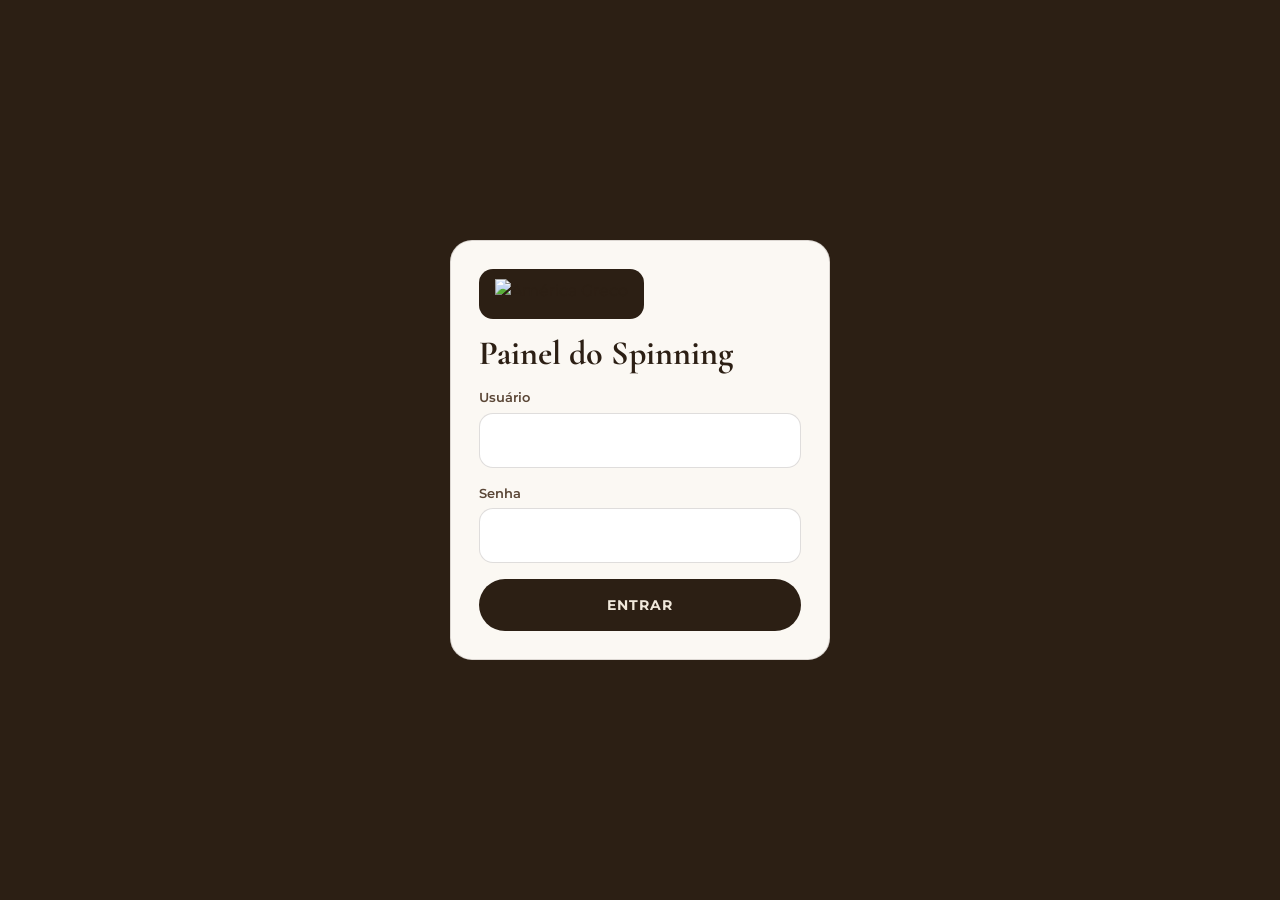
==== commit f64d0f3d: "Painel simplificado: uma tela só para cadastrar aulas e ver inscritos; remove valores Co-Authored-By" ====
--- a/admin.html
+++ b/admin.html
@@ -9,211 +9,75 @@
 <link rel="icon" href="https://americagreco.com.br/favicon.png">
 <link rel="apple-touch-icon" href="https://americagreco.com.br/apple-touch-icon.png">
 <link rel="preconnect" href="https://fonts.googleapis.com"><link rel="preconnect" href="https://fonts.gstatic.com" crossorigin>
-<link href="https://fonts.googleapis.com/css2?family=Cormorant+Garamond:wght@500;600;700&family=Montserrat:wght@300;400;500;600;700&display=swap" rel="stylesheet">
-<link rel="stylesheet" href="/assets/style.css">
+<link href="https://fonts.googleapis.com/css2?family=Cormorant+Garamond:wght@600;700&family=Montserrat:wght@400;500;600;700&display=swap" rel="stylesheet">
 <link rel="stylesheet" href="/assets/admin.css">
 </head>
-<body class="adm">
+<body>
 
-<!-- ============ LOGIN ============ -->
-<section class="login" id="login">
-  <form class="login-card" id="loginForm">
-    <span class="logo-dark"><img src="https://americagreco.com.br/assets/logo-FvL6IWpH.webp" alt="América Greco"></span>
-    <div class="eyebrow">Painel de gestão</div>
-    <h1>Aulas de <b>Spinning</b></h1>
-    <div class="field"><input id="lUser" autocomplete="username" autocapitalize="none" placeholder=" " required><label for="lUser">Usuário</label></div>
-    <div class="field"><input type="password" id="lPass" autocomplete="current-password" placeholder=" " required><label for="lPass">Senha</label></div>
-    <button class="btn btn-dark" type="submit">Entrar</button>
-    <div class="msg" id="loginMsg"></div>
+<!-- LOGIN -->
+<main class="login" id="login">
+  <form class="box" id="loginForm">
+    <div class="logo"><img src="https://americagreco.com.br/assets/logo-FvL6IWpH.webp" alt="América Greco"></div>
+    <h1>Painel do Spinning</h1>
+    <label>Usuário<input id="lUser" autocomplete="username" autocapitalize="none" required></label>
+    <label>Senha<input id="lPass" type="password" autocomplete="current-password" required></label>
+    <button class="btn" type="submit">Entrar</button>
+    <p class="erro" id="loginErro"></p>
   </form>
-</section>
+</main>
 
-<!-- ============ APP ============ -->
-<div class="app" id="app" hidden>
-  <header class="bar">
-    <span class="logo-dark sm"><img src="https://americagreco.com.br/assets/logo-FvL6IWpH.webp" alt="América Greco"></span>
-    <div class="who"><small>Painel Spinning</small><strong id="ola">Olá</strong></div>
-    <span class="live" id="live"><i></i>Ao vivo</span>
+<!-- PAINEL -->
+<div id="app" hidden>
+  <header class="topo">
+    <div class="logo"><img src="https://americagreco.com.br/assets/logo-FvL6IWpH.webp" alt="América Greco"></div>
+    <button class="link" id="sair">Sair</button>
   </header>
 
-  <nav class="tabs" id="tabs">
-    <button class="on" data-tab="aulas"><svg viewBox="0 0 24 24"><rect x="3" y="5" width="18" height="16" rx="3"/><path d="M3 10h18M8 3v4M16 3v4"/></svg>Aulas</button>
-    <button data-tab="relatorio"><svg viewBox="0 0 24 24"><path d="M4 20V10M10 20V4M16 20v-7M22 20H2"/></svg>Relatório</button>
-    <button data-tab="divulgar"><svg viewBox="0 0 24 24"><rect x="3" y="3" width="7" height="7" rx="1"/><rect x="14" y="3" width="7" height="7" rx="1"/><rect x="3" y="14" width="7" height="7" rx="1"/><path d="M14 14h3v3h-3zM20 14v.01M14 20h.01M20 20h.01M17 17h3v3"/></svg>QR Code</button>
-    <button data-tab="conta"><svg viewBox="0 0 24 24"><circle cx="12" cy="8" r="4"/><path d="M4 21c1.5-4 5-6 8-6s6.5 2 8 6"/></svg>Conta</button>
-  </nav>
+  <main class="conteudo">
+    <p class="ola" id="ola"></p>
 
-  <!-- ---------- AULAS (lista) ---------- -->
-  <section class="pane" id="pane-aulas">
-    <div class="pane-head">
-      <div><div class="eyebrow">Agenda</div><h2>Aulas</h2></div>
-      <button class="btn btn-gold" id="btnNova">+ Nova aula</button>
+    <!-- cadastrar -->
+    <form class="box" id="form">
+      <h2 id="formTitulo">Cadastrar aula</h2>
+      <div class="linha">
+        <label>Dia<input type="date" id="fData" required></label>
+        <label>Horário<input type="time" id="fHora" required></label>
+      </div>
+      <div class="linha">
+        <label>Vagas para alunos<input type="number" id="fAlunos" min="0" max="200" inputmode="numeric" required></label>
+        <label>Vagas para externos<input type="number" id="fExternos" min="0" max="200" inputmode="numeric" required></label>
+      </div>
+      <button class="btn" type="submit" id="fBotao">Cadastrar aula</button>
+      <button class="link" type="button" id="fCancelar" hidden>Cancelar edição</button>
+      <p class="erro" id="fErro"></p>
+    </form>
+
+    <!-- lista -->
+    <div class="titulo-lista">
+      <h2>Aulas cadastradas</h2>
+      <span class="ao-vivo"><i></i>atualiza sozinho</span>
     </div>
-    <div class="seg" id="segAulas">
-      <button class="on" data-f="proximas">Próximas</button>
-      <button data-f="anteriores">Anteriores</button>
-    </div>
-    <div class="alist" id="alist"><div class="empty">Carregando…</div></div>
-  </section>
+    <div id="lista"><p class="vazio">Carregando…</p></div>
 
-  <!-- ---------- AULA (detalhe) ---------- -->
-  <section class="pane" id="pane-aula" hidden>
-    <button class="back" id="voltar">‹ Voltar para aulas</button>
-    <div class="det-head">
+    <details class="passadas" id="passadas">
+      <summary>Ver aulas que já passaram</summary>
+      <div id="listaPassadas"></div>
+    </details>
+
+    <!-- divulgar -->
+    <div class="box qr">
+      <img src="/assets/qr-checkin.png" alt="QR Code do check-in">
       <div>
-        <div class="eyebrow" id="dEyebrow"></div>
-        <h2 id="dTitulo"></h2>
-        <p class="det-sub" id="dSub"></p>
-      </div>
-      <div class="det-actions">
-        <button class="btn btn-line sm" id="dEditar">Editar aula</button>
-        <button class="btn btn-line sm" id="dMais" aria-haspopup="true">Mais ▾</button>
-        <div class="menu" id="dMenu" hidden>
-          <button data-a="whats">Copiar lista (WhatsApp)</button>
-          <button data-a="csv">Baixar planilha</button>
-          <button data-a="print">Imprimir lista</button>
-          <button data-a="status" id="mStatus">Cancelar aula</button>
-          <button data-a="excluir" class="danger">Excluir aula</button>
-        </div>
+        <h2>Link para os alunos</h2>
+        <p>americagreco-checkin.vercel.app</p>
+        <a class="btn claro" href="/assets/qr-checkin.png" download="qrcode-spinning.png">Baixar QR Code</a>
+        <a class="btn claro" href="/cartaz" target="_blank" rel="noopener">Cartaz para imprimir</a>
       </div>
     </div>
-
-    <div class="kpis k4" id="dKpis"></div>
-
-    <div class="det-tools">
-      <div class="seg" id="segPessoas">
-        <button class="on" data-f="todos">Todos</button>
-        <button data-f="aluno">Alunos</button>
-        <button data-f="externo">Externos</button>
-      </div>
-      <input class="busca" id="busca" placeholder="Buscar nome ou CPF…">
-      <button class="btn btn-dark sm" id="btnAdd">+ Adicionar pessoa</button>
-    </div>
-    <div class="plist" id="plist"></div>
-  </section>
-
-  <!-- ---------- RELATÓRIO ---------- -->
-  <section class="pane" id="pane-relatorio" hidden>
-    <div class="pane-head"><div><div class="eyebrow">Acompanhamento</div><h2>Relatório</h2></div></div>
-    <div class="seg wrap-seg" id="segPer">
-      <button class="on" data-p="mes">Este mês</button>
-      <button data-p="passado">Mês passado</button>
-      <button data-p="30">Últimos 30 dias</button>
-      <button data-p="custom">Escolher datas</button>
-    </div>
-    <div class="per-custom" id="perCustom" hidden>
-      <input type="date" id="rIni"><span>até</span><input type="date" id="rFim"><button class="btn btn-dark sm" id="rGo">Ver</button>
-    </div>
-    <div class="kpis k4" id="rKpis"></div>
-    <div class="rcards" id="rAulas"></div>
-    <div class="r-actions"><button class="btn btn-line" id="rCsv">Baixar planilha com todas as pessoas</button></div>
-  </section>
-
-  <!-- ---------- DIVULGAR ---------- -->
-  <section class="pane" id="pane-divulgar" hidden>
-    <div class="pane-head"><div><div class="eyebrow">Divulgação</div><h2>QR Code do check-in</h2></div></div>
-    <div class="share">
-      <div class="qr-card">
-        <img src="/assets/qr-checkin.png" alt="QR Code do site de check-in" id="qrImg">
-        <code id="pubLink"></code>
-      </div>
-      <div class="share-actions">
-        <p class="hint">Imprima e deixe na recepção e na sala de spinning, ou mande o link no grupo de alunos. Quem escanear cai direto na página de reserva.</p>
-        <a class="btn btn-dark" href="/assets/qr-checkin.png" download="qrcode-checkin-spinning.png">Baixar QR Code</a>
-        <a class="btn btn-gold" href="/cartaz" target="_blank" rel="noopener">Abrir cartaz para imprimir (A4)</a>
-        <button class="btn btn-line" id="copiar">Copiar link</button>
-        <a class="btn btn-line" id="wa" target="_blank" rel="noopener">Enviar no WhatsApp</a>
-      </div>
-    </div>
-  </section>
-
-  <!-- ---------- CONTA ---------- -->
-  <section class="pane" id="pane-conta" hidden>
-    <div class="pane-head"><div><div class="eyebrow">Sua conta</div><h2 id="cNome"></h2></div></div>
-    <div class="cfg-grid">
-      <form class="card" id="fSenha">
-        <h3 class="ct">Trocar senha</h3>
-        <div class="field"><input type="password" id="sAtual" placeholder=" " autocomplete="current-password"><label for="sAtual">Senha atual</label></div>
-        <div class="field"><input type="password" id="sNova" placeholder=" " autocomplete="new-password"><label for="sNova">Nova senha (mín. 6)</label></div>
-        <div class="field"><input type="password" id="sNova2" placeholder=" " autocomplete="new-password"><label for="sNova2">Repita a nova senha</label></div>
-        <button class="btn btn-dark" type="submit">Salvar nova senha</button>
-        <div class="msg" id="sMsg"></div>
-      </form>
-      <div class="card">
-        <h3 class="ct">Como funciona</h3>
-        <ul class="howto">
-          <li><b>Crie as aulas</b> em “+ Nova aula”: dia, horário, vagas para alunos, vagas para externos e valor da diária. Dá para repetir toda semana.</li>
-          <li><b>Só aparecem no site</b> as aulas abertas. Cancelou? Some do site na hora.</li>
-          <li><b>O check-in fecha sozinho</b> quando as vagas acabam ou quando a aula começa.</li>
-          <li><b>Na aula</b>, abra a lista e marque presença e pagamento dos externos.</li>
-        </ul>
-        <button class="btn btn-line" id="sair">Sair do painel</button>
-      </div>
-    </div>
-  </section>
+  </main>
 </div>
 
-<!-- ============ MODAL: aula ============ -->
-<div class="overlay" id="mAula">
-  <form class="card modal" id="fAula" novalidate>
-    <div class="m-head"><h3 class="ct" id="fAulaTit">Nova aula</h3><button type="button" class="x" data-close>×</button></div>
-    <div class="grid2">
-      <div class="field"><input type="date" id="aData" required placeholder=" "><label for="aData">Dia</label></div>
-      <div class="field"><input type="time" id="aHora" required placeholder=" "><label for="aHora">Horário</label></div>
-    </div>
-    <div class="field"><input id="aTitulo" placeholder=" " maxlength="60"><label for="aTitulo">Nome da aula</label></div>
-    <div class="grid3">
-      <div class="field"><input type="number" id="aVA" min="0" max="200" inputmode="numeric" placeholder=" "><label for="aVA">Vagas alunos</label></div>
-      <div class="field"><input type="number" id="aVE" min="0" max="200" inputmode="numeric" placeholder=" "><label for="aVE">Vagas externos</label></div>
-      <div class="field"><input type="number" id="aValor" min="0" step="0.01" inputmode="decimal" placeholder=" "><label for="aValor">Diária (R$)</label></div>
-    </div>
-    <div class="field"><input id="aInstr" placeholder=" " maxlength="60"><label for="aInstr">Instrutor (opcional)</label></div>
-    <div class="field"><input id="aObs" placeholder=" " maxlength="200"><label for="aObs">Observação interna (opcional)</label></div>
-    <div class="repetir" id="aRepWrap">
-      <label class="tgl"><input type="checkbox" id="aRep"> <span>Repetir toda semana</span></label>
-      <div class="rep-n" id="aRepN" hidden>por <input type="number" id="aSem" min="2" max="52" value="4" inputmode="numeric"> semanas <small id="aRepTxt"></small></div>
-    </div>
-    <div class="m-total" id="aTotal"></div>
-    <button class="btn btn-dark" type="submit" id="aSalvar">Criar aula</button>
-    <div class="msg" id="aMsg"></div>
-  </form>
-</div>
-
-<!-- ============ MODAL: pessoa ============ -->
-<div class="overlay" id="mPessoa">
-  <form class="card modal" id="fPessoa" novalidate>
-    <div class="m-head"><h3 class="ct">Adicionar pessoa</h3><button type="button" class="x" data-close>×</button></div>
-    <div class="seg full" id="pTipo">
-      <button type="button" class="on" data-t="aluno">Aluno da academia</button>
-      <button type="button" data-t="externo">Externo (diária)</button>
-    </div>
-    <div class="field"><input id="pNome" placeholder=" " maxlength="120"><label for="pNome">Nome</label></div>
-    <div class="grid2">
-      <div class="field"><input id="pCpf" inputmode="numeric" maxlength="14" placeholder=" "><label for="pCpf">CPF</label></div>
-      <div class="field"><input id="pTel" inputmode="tel" maxlength="15" placeholder=" "><label for="pTel">WhatsApp</label></div>
-    </div>
-    <div id="pPagWrap" hidden>
-      <label class="tgl"><input type="checkbox" id="pPago"> <span>Já pagou a diária</span></label>
-      <div class="seg" id="pForma" hidden>
-        <button type="button" class="on" data-f="Pix">Pix</button><button type="button" data-f="Dinheiro">Dinheiro</button><button type="button" data-f="Cartão">Cartão</button>
-      </div>
-    </div>
-    <button class="btn btn-dark" type="submit">Adicionar à aula</button>
-    <div class="msg" id="pMsg"></div>
-  </form>
-</div>
-
-<!-- ============ MENU: pagamento ============ -->
-<div class="pay-menu" id="payMenu" hidden>
-  <small>Diária paga com:</small>
-  <button data-f="Pix">Pix</button><button data-f="Dinheiro">Dinheiro</button><button data-f="Cartão">Cartão</button>
-  <button data-f="__desfazer" class="undo">Marcar como não pago</button>
-</div>
-
-<div class="toast" id="toast"></div>
-
-<!-- área de impressão -->
-<div id="printArea"></div>
+<div class="aviso" id="aviso"></div>
 
 <script src="/assets/config.js"></script>
 <script src="/assets/api.js"></script>
--- a/assets/admin.css
+++ b/assets/admin.css
@@ -1,205 +1,98 @@
+*{box-sizing:border-box;margin:0;padding:0}
 [hidden]{display:none!important}
-.adm{min-height:100svh;padding-bottom:env(safe-area-inset-bottom)}
-.logo-dark{display:inline-flex;background:var(--ink);padding:12px 18px;border-radius:var(--r-md)}
-.logo-dark img{height:36px;width:auto}
-.logo-dark.sm{padding:8px 12px;border-radius:14px}.logo-dark.sm img{height:26px}
-.btn.sm{padding:11px 18px;font-size:10px}
-.danger{color:var(--warn)!important}
+:root{--bg:#F0E8DB;--papel:#FBF8F3;--tinta:#2C1F14;--tinta2:#5a4636;--cinza:#8B7043;--ouro:#C9A84C;--linha:rgba(44,31,20,.15);--verde:#3E6B48;--verm:#B4472E}
+body{font-family:Montserrat,system-ui,sans-serif;background:var(--bg);color:var(--tinta);font-size:16px;line-height:1.45;-webkit-font-smoothing:antialiased}
+input,button{font:inherit;color:inherit}
+h1,h2{font-family:"Cormorant Garamond",Georgia,serif;font-weight:700;line-height:1.1}
+h1{font-size:34px}h2{font-size:26px}
 
-/* ---------- login ---------- */
-.login{min-height:100svh;display:grid;place-items:center;padding:24px;background:
-  radial-gradient(80% 60% at 80% 0%,rgba(201,168,76,.22),transparent 60%),var(--ink)}
-.login-card{width:min(400px,100%);background:var(--paper);border-radius:var(--r-xl);padding:34px 28px;display:grid;gap:14px;box-shadow:0 40px 80px -30px rgba(0,0,0,.6)}
-.login-card .logo-dark{justify-self:start;margin-bottom:6px}
-.login-card h1{font-family:var(--serif);font-weight:500;font-size:38px;line-height:1;margin-bottom:6px}
-.login-card h1 b{font-weight:700}
-.login-card .msg{margin-top:0}
+.logo{background:var(--tinta);border-radius:14px;padding:10px 16px;display:inline-flex}
+.logo img{height:30px;width:auto;display:block}
 
-/* ---------- estrutura ---------- */
-.app{width:min(1100px,100% - 28px);margin:0 auto;padding:14px 0 110px}
-.bar{display:flex;align-items:center;gap:12px;background:var(--ink);color:var(--bg);border-radius:var(--r-lg);padding:10px 14px 10px 10px}
-.bar .who{flex:1;min-width:0}
-.bar .who small{display:block;font-size:9px;letter-spacing:.2em;text-transform:uppercase;color:var(--gold)}
-.bar .who strong{font-family:var(--serif);font-size:22px;font-weight:600;line-height:1.1}
-.bar .live{background:rgba(255,255,255,.07);color:#9fd0a8}
-.bar .live i{background:#9fd0a8}
-.bar .live.off{color:var(--gold-2)}.bar .live.off i{background:var(--gold-2);animation:none}
+.box{background:var(--papel);border-radius:22px;padding:22px;border:1px solid var(--linha)}
+label{display:grid;gap:6px;font-size:13px;font-weight:600;color:var(--tinta2)}
+input{width:100%;padding:14px;border-radius:14px;border:1px solid var(--linha);background:#fff;font-size:17px;font-weight:500;min-height:52px;-webkit-appearance:none;appearance:none}
+input:focus{outline:2px solid var(--ouro);outline-offset:1px;border-color:var(--ouro)}
+.btn{display:block;width:100%;text-align:center;text-decoration:none;border:0;border-radius:999px;padding:16px;background:var(--tinta);color:#F0E8DB;font-size:14px;font-weight:700;letter-spacing:.06em;text-transform:uppercase;cursor:pointer}
+.btn:active{opacity:.85}
+.btn[disabled]{opacity:.5}
+.btn.claro{background:transparent;color:var(--tinta);border:1.5px solid var(--tinta)}
+.link{background:none;border:0;color:var(--cinza);font-size:14px;font-weight:600;text-decoration:underline;cursor:pointer;padding:8px}
+.erro{color:var(--verm);font-size:14px;font-weight:600}
+.erro:empty{display:none}
 
-.tabs{position:fixed;left:50%;bottom:calc(12px + env(safe-area-inset-bottom));transform:translateX(-50%);z-index:40;display:flex;gap:4px;
-  background:rgba(44,31,20,.94);backdrop-filter:blur(12px);padding:6px;border-radius:999px;box-shadow:0 20px 40px -16px rgba(0,0,0,.5);width:max-content;max-width:calc(100% - 20px)}
-.tabs button{display:flex;align-items:center;gap:7px;border:0;background:none;color:rgba(240,232,219,.65);padding:11px 16px;border-radius:999px;font-size:11px;letter-spacing:.06em;font-weight:600;cursor:pointer;transition:all .25s}
-.tabs svg{width:18px;height:18px;fill:none;stroke:currentColor;stroke-width:1.8;stroke-linecap:round;stroke-linejoin:round}
-.tabs button.on{background:var(--bg);color:var(--ink)}
+/* login */
+.login{min-height:100svh;display:grid;place-items:center;padding:20px;background:var(--tinta)}
+.login .box{width:min(380px,100%);display:grid;gap:16px;padding:28px}
+.login .logo{justify-self:start}
 
-.pane{padding-top:28px}
-.pane-head{display:flex;justify-content:space-between;align-items:flex-end;gap:16px;flex-wrap:wrap;margin-bottom:18px}
-.pane-head h2,.det-head h2{font-family:var(--serif);font-weight:600;font-size:clamp(34px,5vw,48px);line-height:1;margin-top:6px}
-.hint{font-size:13px;color:var(--ink-3)}
+/* painel */
+.topo{background:var(--tinta);padding:12px 16px;display:flex;justify-content:space-between;align-items:center}
+.topo .logo{padding:0;background:none}
+.topo .link{color:#F0E8DB}
+.conteudo{width:min(720px,100%);margin:0 auto;padding:20px 16px 60px;display:grid;gap:18px}
+.ola{font-size:15px;color:var(--tinta2)}
+#form{display:grid;gap:14px}
+.linha{display:grid;grid-template-columns:1fr 1fr;gap:12px}
+#fCancelar{justify-self:center}
 
-.seg{display:inline-flex;gap:4px;background:rgba(44,31,20,.07);padding:4px;border-radius:999px;margin-bottom:16px;max-width:100%;overflow-x:auto;scrollbar-width:none}
-.seg::-webkit-scrollbar{display:none}
-.seg button{border:0;background:none;padding:9px 16px;border-radius:999px;font-size:12px;font-weight:600;color:var(--ink-2);cursor:pointer;white-space:nowrap;transition:all .2s}
-.seg button.on{background:var(--ink);color:var(--bg)}
-.seg.full{display:flex;width:100%}.seg.full button{flex:1}
+.titulo-lista{display:flex;justify-content:space-between;align-items:center;gap:10px;margin-top:6px}
+.ao-vivo{display:flex;align-items:center;gap:6px;font-size:12px;color:var(--verde);font-weight:600}
+.ao-vivo i{width:8px;height:8px;border-radius:50%;background:var(--verde)}
+.ao-vivo.off{color:var(--verm)}.ao-vivo.off i{background:var(--verm)}
+#lista,#listaPassadas{display:grid;gap:12px}
+.vazio{text-align:center;color:var(--cinza);padding:24px;border:1.5px dashed var(--linha);border-radius:18px;font-size:15px}
 
-/* ---------- lista de aulas ---------- */
-.alist{display:grid;grid-template-columns:repeat(auto-fill,minmax(320px,1fr));gap:12px}
-.acard{text-align:left;background:var(--paper);border:1px solid rgba(255,255,255,.8);border-radius:var(--r-xl);padding:18px;cursor:pointer;display:grid;gap:14px;
-  box-shadow:0 16px 30px -26px rgba(44,31,20,.6);transition:transform .25s,box-shadow .25s}
-.acard:hover{transform:translateY(-2px);box-shadow:0 24px 40px -26px rgba(44,31,20,.7)}
-.ac-top{display:flex;gap:14px;align-items:center}
-.ac-dia{min-width:66px;text-align:center;padding:8px;border-radius:var(--r-md);background:var(--ink);color:var(--bg)}
-.ac-dia small{display:block;font-size:9px;letter-spacing:.18em;text-transform:uppercase;color:var(--gold)}
-.ac-dia strong{font-family:var(--serif);font-size:24px;line-height:1.1;font-weight:700}
-.ac-info{flex:1;min-width:0}
-.ac-info strong{display:block;font-family:var(--serif);font-size:24px;font-weight:600;line-height:1.1}
-.ac-info small{font-size:12px;color:var(--ink-3)}
-.badge{font-size:9px;letter-spacing:.14em;text-transform:uppercase;font-weight:700;padding:5px 9px;border-radius:99px;white-space:nowrap}
-.badge.aberta{background:rgba(62,107,72,.12);color:var(--ok)}
-.badge.cancelada{background:rgba(180,71,46,.12);color:var(--warn)}
-.badge.encerrada{background:rgba(44,31,20,.08);color:var(--ink-3)}
-.bars{display:grid;gap:8px}
-.bar-row{display:grid;grid-template-columns:70px 1fr auto;gap:10px;align-items:center;font-size:12px}
-.bar-row span:first-child{color:var(--ink-2);font-weight:500}
-.bar-row b{font-weight:700;font-size:13px}
-.meter2{height:8px;border-radius:99px;background:rgba(44,31,20,.08);overflow:hidden}
-.meter2 i{display:block;height:100%;border-radius:inherit;background:var(--gold)}
-.meter2.ext i{background:var(--ink-2)}
-.meter2.full i{background:var(--warn)}
-.ac-foot{display:flex;justify-content:space-between;font-size:12px;color:var(--ink-3);border-top:1px solid var(--line);padding-top:12px}
-.ac-foot b{color:var(--ink)}
-.acard.cancelada{opacity:.6}
-.empty{grid-column:1/-1}
-.empty .btn{margin-top:14px}
+/* aula */
+.aula{background:var(--papel);border-radius:20px;border:1px solid var(--linha);overflow:hidden}
+.a-topo{display:flex;align-items:center;gap:14px;padding:16px}
+.a-data{background:var(--tinta);color:#F0E8DB;border-radius:14px;padding:8px 10px;text-align:center;min-width:64px}
+.a-data small{display:block;font-size:11px;font-weight:600;color:var(--ouro);text-transform:uppercase}
+.a-data b{font-family:"Cormorant Garamond",serif;font-size:24px}
+.a-info{flex:1}
+.a-info b{font-family:"Cormorant Garamond",serif;font-size:26px;display:block;line-height:1}
+.a-info span{font-size:13px;color:var(--cinza)}
+.contagem{display:grid;grid-template-columns:1fr 1fr;gap:1px;background:var(--linha);border-top:1px solid var(--linha)}
+.contagem div{background:var(--papel);padding:12px 16px}
+.contagem small{display:block;font-size:12px;color:var(--tinta2);font-weight:600}
+.contagem b{font-size:22px}
+.contagem em{font-style:normal;font-size:12px;color:var(--cinza)}
+.contagem .cheio b{color:var(--verm)}
+.a-botoes{display:flex;border-top:1px solid var(--linha)}
+.a-botoes button{flex:1;background:none;border:0;padding:14px 8px;font-size:14px;font-weight:600;cursor:pointer;color:var(--tinta)}
+.a-botoes button+button{border-left:1px solid var(--linha)}
+.a-botoes .apagar{color:var(--verm)}
 
-/* ---------- detalhe da aula ---------- */
-.back{border:0;background:none;font-size:13px;font-weight:600;color:var(--ink-3);cursor:pointer;padding:4px 0;margin-bottom:10px}
-.back:hover{color:var(--ink)}
-.det-head{display:flex;justify-content:space-between;gap:16px;align-items:flex-start;flex-wrap:wrap;margin-bottom:18px}
-.det-head h2{text-transform:capitalize}
-.det-sub{font-size:13px;color:var(--ink-2);margin-top:6px}
-.det-actions{position:relative;display:flex;gap:8px}
-.menu{position:absolute;right:0;top:calc(100% + 8px);z-index:30;background:var(--paper);border-radius:var(--r-md);box-shadow:0 24px 50px -20px rgba(44,31,20,.55);padding:6px;min-width:230px;border:1px solid var(--line)}
-.menu button{display:block;width:100%;text-align:left;border:0;background:none;padding:12px 14px;border-radius:12px;font-size:13px;cursor:pointer}
-.menu button:hover{background:var(--bg)}
+.inscritos{border-top:1px solid var(--linha);padding:6px 16px 16px;background:#fff}
+.inscritos h3{font-size:12px;letter-spacing:.12em;text-transform:uppercase;color:var(--cinza);margin:14px 0 6px}
+.pessoa{display:flex;justify-content:space-between;align-items:center;gap:10px;padding:10px 0;border-bottom:1px solid var(--linha)}
+.pessoa:last-child{border-bottom:0}
+.pessoa b{display:block;font-size:15px}
+.pessoa span{font-size:12px;color:var(--cinza)}
+.pessoa a{color:var(--verde);font-weight:600;text-decoration:none}
+.pessoa button{flex:0 0 auto;background:none;border:1px solid var(--linha);border-radius:999px;padding:8px 12px;font-size:12px;color:var(--verm);cursor:pointer}
+.ninguem{font-size:14px;color:var(--cinza);padding:6px 0}
+.copiar{margin-top:14px}
 
-.kpis{display:grid;gap:10px;margin-bottom:18px}
-.kpis.k4{grid-template-columns:repeat(4,1fr)}
-.kpi{background:var(--paper);border-radius:var(--r-lg);padding:16px 18px;border:1px solid rgba(255,255,255,.8)}
-.kpi small{display:block;font-size:10px;letter-spacing:.16em;text-transform:uppercase;color:var(--ink-3)}
-.kpi strong{display:block;font-family:var(--serif);font-size:36px;font-weight:700;line-height:1.1}
-.kpi span{font-size:11px;color:var(--ink-3)}
-.kpi.dark{background:var(--ink);color:var(--bg)}.kpi.dark small{color:var(--gold)}.kpi.dark span{color:var(--gold-2)}
+.passadas summary{cursor:pointer;color:var(--cinza);font-weight:600;font-size:14px;padding:8px 0}
+.passadas[open] summary{margin-bottom:10px}
+.aula.passou{opacity:.75}
 
-.det-tools{display:flex;gap:10px;align-items:center;flex-wrap:wrap;margin-bottom:12px}
-.det-tools .seg{margin-bottom:0}
-.busca{flex:1;min-width:180px;padding:12px 18px;border-radius:999px;border:1px solid var(--line-2);background:#fff9;outline:none}
-.busca:focus{border-color:var(--ink)}
+.qr{display:flex;gap:18px;align-items:center}
+.qr img{width:120px;height:120px;border-radius:10px;flex:0 0 auto}
+.qr div{display:grid;gap:8px;flex:1}
+.qr p{font-size:13px;color:var(--cinza);word-break:break-all}
+.qr .btn{padding:12px;font-size:12px}
 
-.plist{display:grid;gap:8px}
-.pessoa{display:grid;grid-template-columns:1fr auto;gap:10px 14px;align-items:center;background:var(--paper);border:1px solid rgba(255,255,255,.8);border-radius:var(--r-lg);padding:14px 16px}
-.p-nome{font-size:15px;font-weight:600;line-height:1.3}
-.p-meta{font-size:11px;color:var(--ink-3);margin-top:3px;display:flex;flex-wrap:wrap;gap:4px 10px;align-items:center}
-.p-meta a{color:var(--ok);font-weight:600;text-decoration:none}
-.tag{font-size:9px;letter-spacing:.12em;text-transform:uppercase;font-weight:700;padding:3px 8px;border-radius:99px;vertical-align:2px;margin-left:6px}
-.tag.aluno{background:rgba(201,168,76,.18);color:#7a6224}
-.tag.externo{background:rgba(44,31,20,.1);color:var(--ink-2)}
-.tag.presente{background:rgba(62,107,72,.12);color:var(--ok)}
-.tag.falta{background:rgba(180,71,46,.12);color:var(--warn)}
-.tag.cancelado{background:rgba(44,31,20,.08);color:var(--ink-3)}
-.p-acts{display:flex;gap:6px;align-items:center}
-.p-acts .ic{width:38px;height:38px;border-radius:50%;border:1px solid var(--line-2);background:transparent;cursor:pointer;font-size:15px;display:grid;place-items:center;transition:all .2s}
-.p-acts .ic:hover{border-color:var(--ink)}
-.p-acts .ic.on-p{background:var(--ok);border-color:var(--ok);color:#fff}
-.p-acts .ic.on-f{background:var(--warn);border-color:var(--warn);color:#fff}
-.p-acts .ic.on-c{background:var(--ink-3);border-color:var(--ink-3);color:#fff}
-.paybtn{border:1px dashed var(--warn);color:var(--warn);background:transparent;border-radius:999px;padding:9px 12px;font-size:11px;font-weight:700;cursor:pointer;white-space:nowrap}
-.paybtn.pago{border:1px solid var(--ok);background:rgba(62,107,72,.1);color:var(--ok)}
-.pessoa.cancelado{opacity:.5}.pessoa.cancelado .p-nome{text-decoration:line-through}
-.grupo{font-size:11px;letter-spacing:.2em;text-transform:uppercase;font-weight:700;color:var(--ink-3);margin:14px 4px 2px;display:flex;justify-content:space-between}
+.aviso{position:fixed;left:50%;bottom:20px;transform:translate(-50%,20px);background:var(--tinta);color:#F0E8DB;padding:14px 20px;border-radius:999px;font-size:14px;font-weight:600;opacity:0;pointer-events:none;transition:.3s;max-width:calc(100% - 32px);text-align:center;z-index:10}
+.aviso.mostrar{opacity:1;transform:translate(-50%,0)}
+.aviso.verde{background:var(--verde)}
 
-.pay-menu{position:fixed;z-index:70;background:var(--paper);border-radius:var(--r-md);box-shadow:0 24px 50px -16px rgba(44,31,20,.6);padding:8px;display:grid;gap:4px;min-width:200px;border:1px solid var(--line)}
-.pay-menu small{font-size:10px;letter-spacing:.16em;text-transform:uppercase;color:var(--ink-3);padding:6px 10px}
-.pay-menu button{border:0;background:none;text-align:left;padding:11px 12px;border-radius:10px;font-size:14px;font-weight:600;cursor:pointer}
-.pay-menu button:hover{background:var(--bg)}
-.pay-menu .undo{font-weight:400;font-size:12px;color:var(--warn)}
-
-/* ---------- modais ---------- */
-.overlay .modal{width:min(520px,100%);max-height:calc(100svh - 32px);overflow-y:auto;display:grid;gap:12px;padding:26px}
-.m-head{display:flex;justify-content:space-between;align-items:center}
-.ct{font-family:var(--serif);font-size:30px;font-weight:600;line-height:1.1}
-.x{width:40px;height:40px;border-radius:50%;border:1px solid var(--line-2);background:none;font-size:22px;cursor:pointer;line-height:1}
-.grid2{display:grid;grid-template-columns:1fr 1fr;gap:10px}
-.grid3{display:grid;grid-template-columns:1fr 1fr 1fr;gap:10px}
-.field input[type=date],.field input[type=time]{min-height:58px}
-.tgl{display:flex;gap:10px;align-items:center;font-size:14px;cursor:pointer;padding:4px 0}
-.tgl input{width:20px;height:20px;accent-color:var(--ink)}
-.repetir{padding:14px 16px;border-radius:var(--r-md);background:var(--bg)}
-.rep-n{margin-top:10px;font-size:14px;display:flex;align-items:center;gap:8px;flex-wrap:wrap}
-.rep-n input{width:70px;padding:10px;border-radius:12px;border:1px solid var(--line-2);text-align:center;background:#fff}
-.rep-n small{width:100%;font-size:12px;color:var(--ink-3)}
-.m-total{font-size:13px;color:var(--ink-2);text-align:center}
-.m-total b{font-family:var(--serif);font-size:20px}
-
-/* ---------- relatório ---------- */
-.per-custom{display:flex;gap:8px;align-items:center;flex-wrap:wrap;margin-bottom:16px}
-.per-custom input{padding:11px 14px;border-radius:999px;border:1px solid var(--line-2);background:#fff9}
-.per-custom span{font-size:12px;color:var(--ink-3)}
-.rcards{display:grid;gap:8px}
-.rrow{display:grid;grid-template-columns:auto 1fr auto;gap:14px;align-items:center;background:var(--paper);border-radius:var(--r-lg);padding:14px 16px;border:1px solid rgba(255,255,255,.8);cursor:pointer;text-align:left}
-.rrow .d{font-family:var(--serif);font-size:20px;font-weight:700;min-width:96px}
-.rrow .m{font-size:12px;color:var(--ink-2)}
-.rrow .v{font-family:var(--serif);font-size:20px;font-weight:700;text-align:right}
-.rrow .v small{display:block;font-family:var(--sans);font-size:10px;font-weight:500;color:var(--ink-3)}
-.r-actions{margin-top:16px}
-
-/* ---------- divulgar ---------- */
-.share{display:grid;grid-template-columns:auto 1fr;gap:24px;align-items:start}
-.qr-card{background:#fff;border-radius:var(--r-xl);padding:20px;display:grid;gap:10px;justify-items:center;box-shadow:var(--shadow)}
-.qr-card img{width:260px;height:260px;image-rendering:pixelated}
-.qr-card code{font-size:12px;color:var(--ink-2)}
-.share-actions{display:grid;gap:10px;max-width:380px}
-
-/* ---------- conta ---------- */
-.cfg-grid{display:grid;grid-template-columns:repeat(auto-fill,minmax(300px,1fr));gap:14px}
-.cfg-grid .card{padding:26px;display:grid;gap:12px;align-content:start}
-.howto{list-style:none;display:grid;gap:12px;font-size:13px;color:var(--ink-2)}
-.howto li{padding-left:16px;position:relative}
-.howto li::before{content:"";position:absolute;left:0;top:8px;width:6px;height:6px;border-radius:50%;background:var(--gold)}
-
-.toast{position:fixed;left:50%;bottom:96px;transform:translateX(-50%) translateY(20px);background:var(--ink);color:var(--bg);padding:14px 20px;border-radius:999px;font-size:13px;z-index:80;opacity:0;pointer-events:none;transition:all .35s;box-shadow:0 20px 40px -20px rgba(0,0,0,.5);max-width:calc(100% - 32px);text-align:center}
-.toast.show{opacity:1;transform:translateX(-50%)}
-.toast.novo{background:var(--ok)}
-
-#printArea{display:none}
-@media print{
-  body.adm>*:not(#printArea){display:none!important}
-  #printArea{display:block!important;font-family:var(--sans);color:#000;padding:10mm}
-  #printArea h1{font-family:var(--serif);font-size:24pt;margin-bottom:4mm}
-  #printArea table{width:100%;border-collapse:collapse;font-size:10pt}
-  #printArea th,#printArea td{border-bottom:1px solid #ccc;padding:6px 4px;text-align:left}
-  #printArea td.box{width:22mm}
+@media (max-width:480px){
+  .qr{flex-direction:column;text-align:center}
+  .qr img{width:180px;height:180px}
 }
-
-@media (max-width:760px){
-  .bar .who small{display:none}
-  .bar .who strong{font-size:19px;white-space:nowrap;overflow:hidden;text-overflow:ellipsis;display:block}
-  .bar .live{padding:7px 10px;font-size:9px}
-  .kpis.k4{grid-template-columns:1fr 1fr}
-  .alist{grid-template-columns:1fr}
-  .share{grid-template-columns:1fr}
-  .qr-card img{width:220px;height:220px}
-  .share-actions{max-width:none}
-  .pessoa{grid-template-columns:1fr}
-  .p-acts{justify-content:flex-start}
-  .tabs button{padding:11px 12px;font-size:10px;flex-direction:column;gap:3px}
-  .tabs{width:calc(100% - 20px);justify-content:space-between}
-  .tabs button{flex:1}
-  .det-tools .btn{width:100%}
-  .grid3{grid-template-columns:1fr 1fr}
-  .grid3 .field:last-child{grid-column:1/-1}
-  .rrow{grid-template-columns:1fr auto}
-  .rrow .m{grid-column:1/-1;grid-row:2}
-  .overlay{align-items:flex-end;padding:0}
-  .overlay .modal{border-radius:var(--r-xl) var(--r-xl) 0 0;max-height:92svh;width:100%}
-}
+.linha>label,input{min-width:0}
+input[type=date],input[type=time]{display:block;max-width:100%}
+html,body{overflow-x:hidden}
+@media (max-width:380px){#form .linha:first-of-type{grid-template-columns:1fr}}
